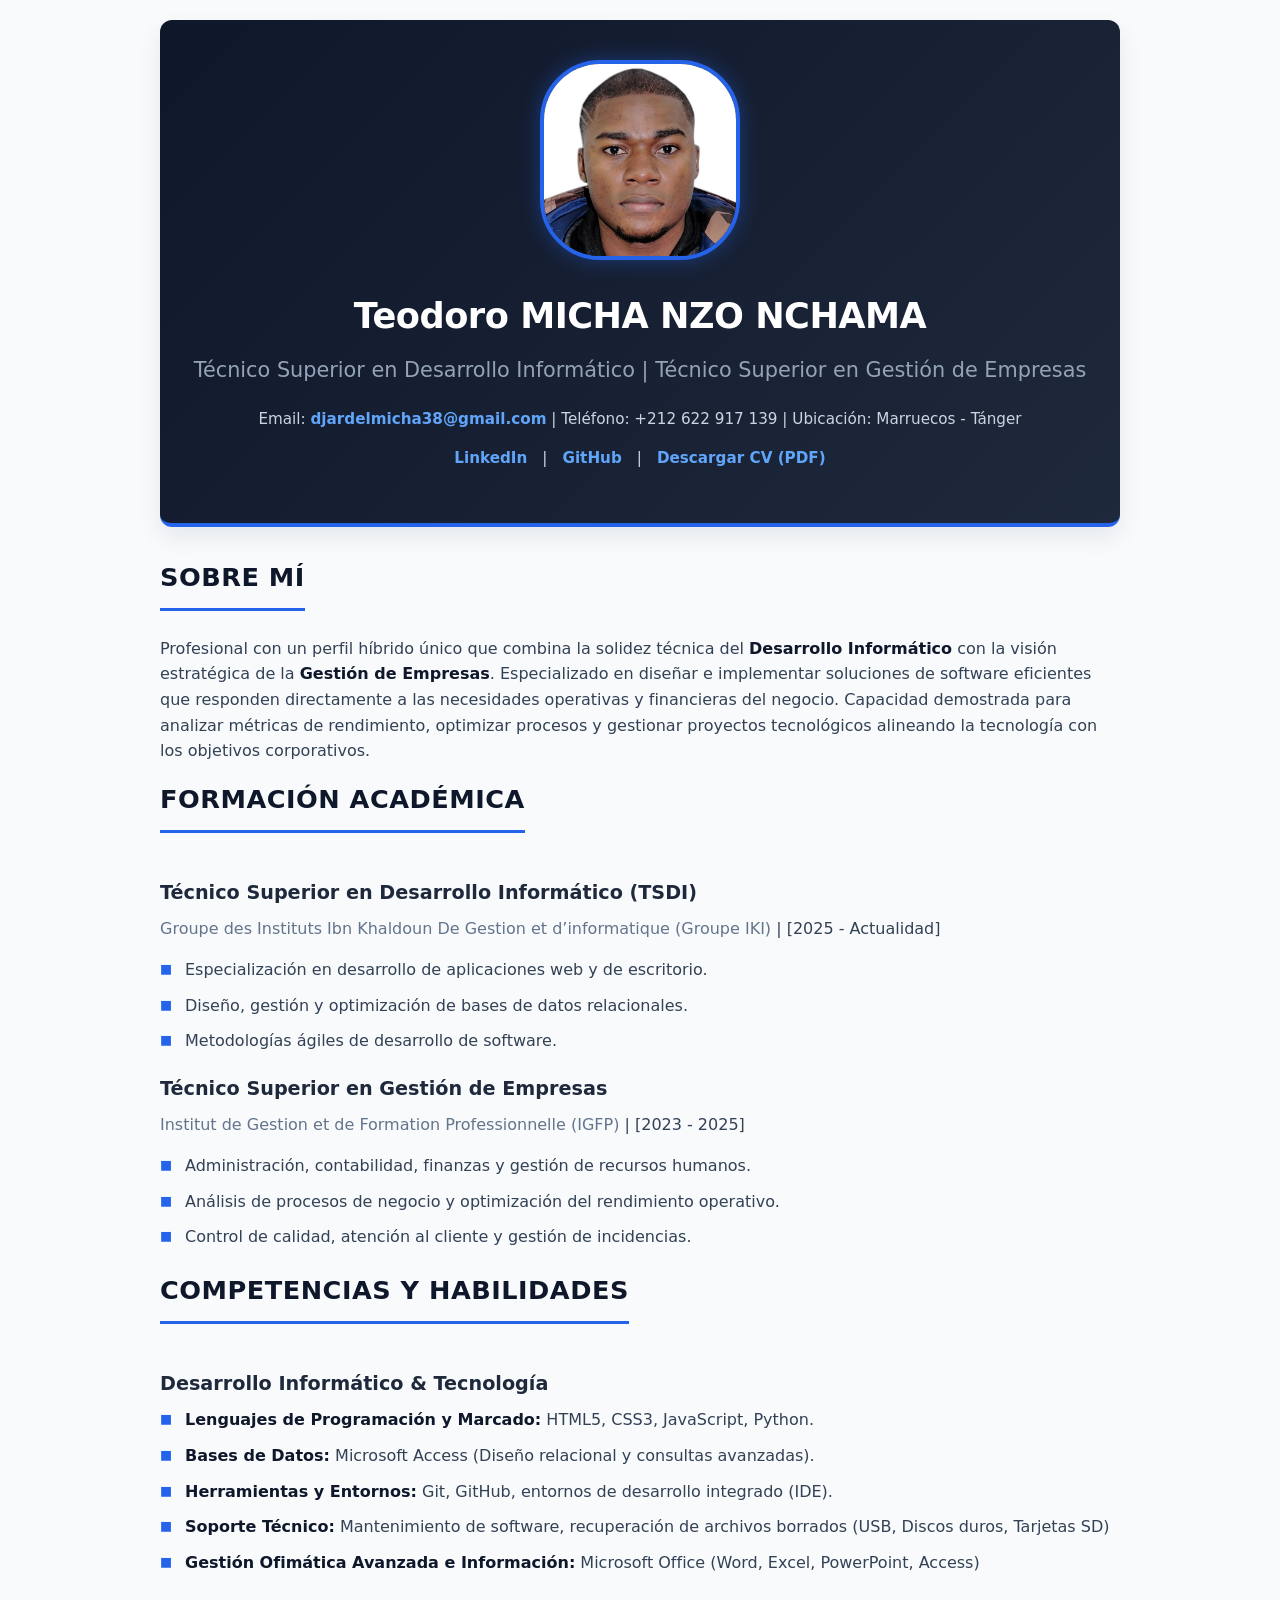
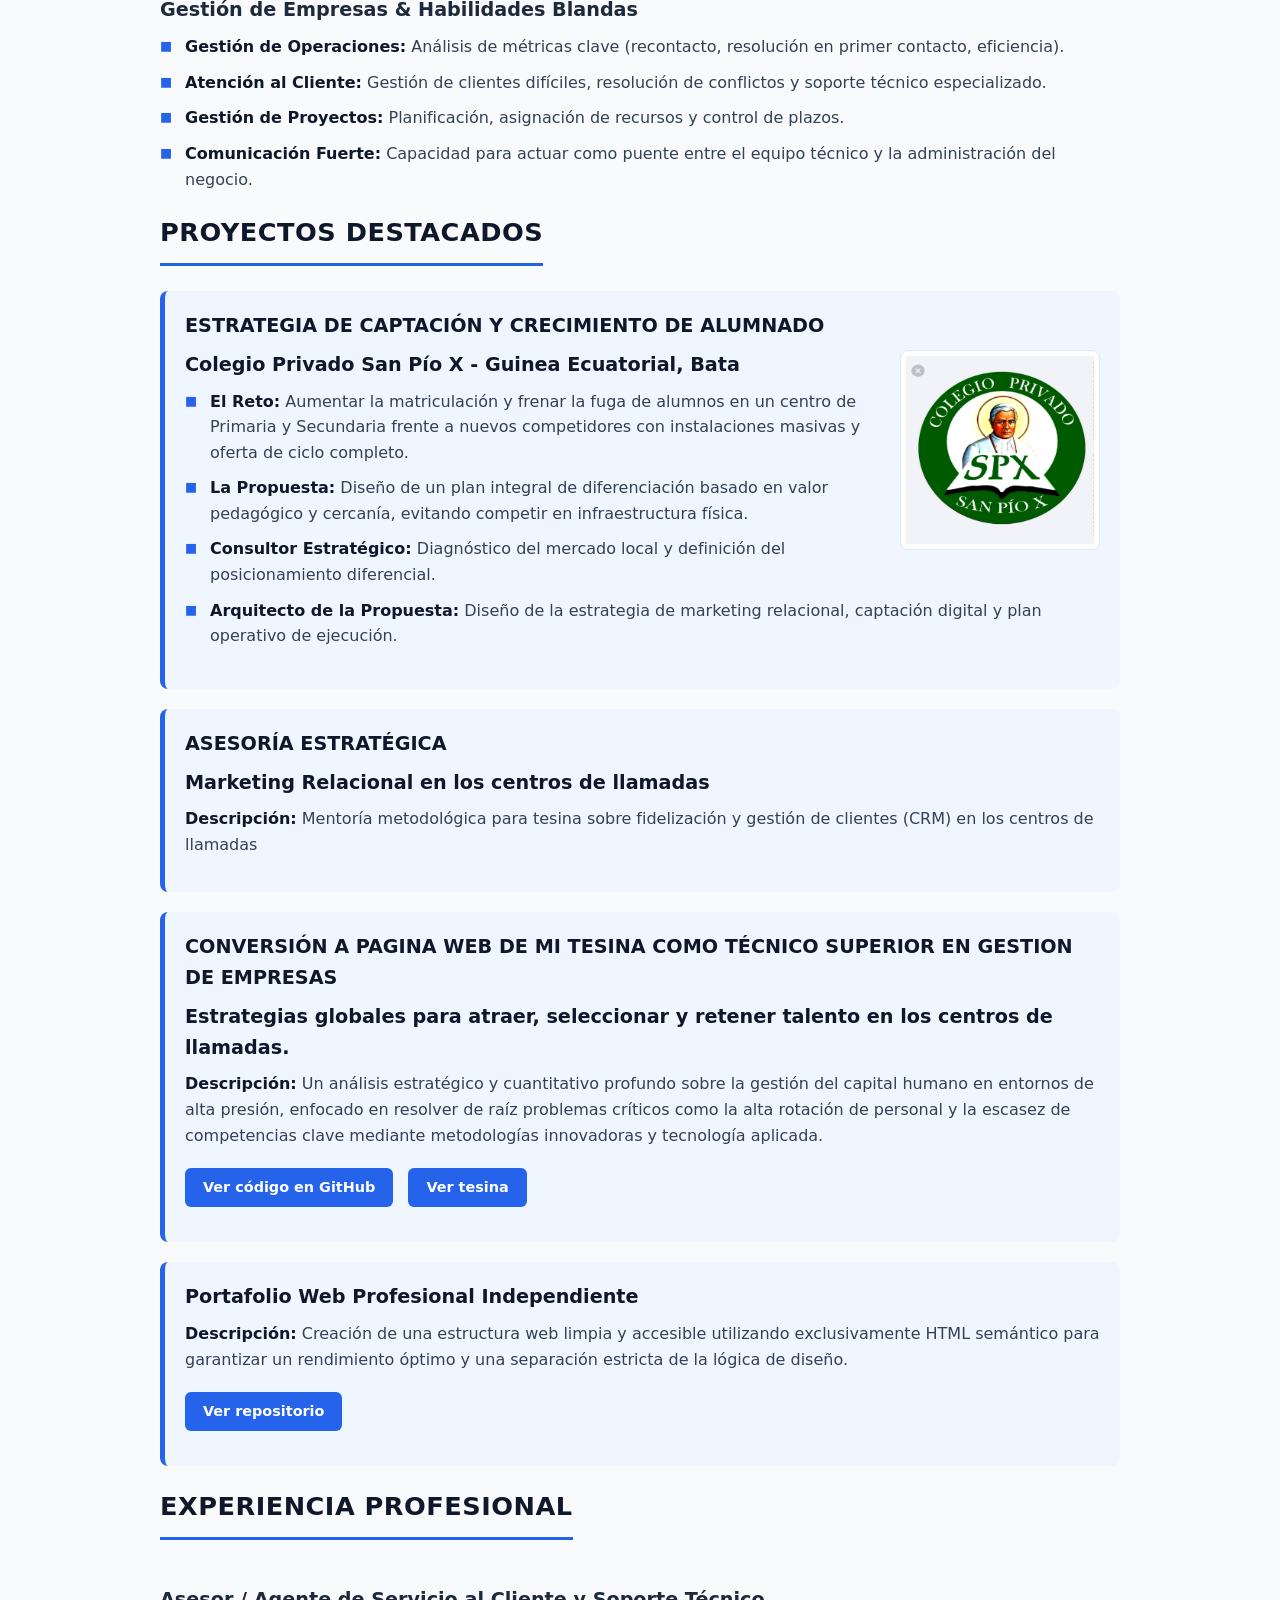
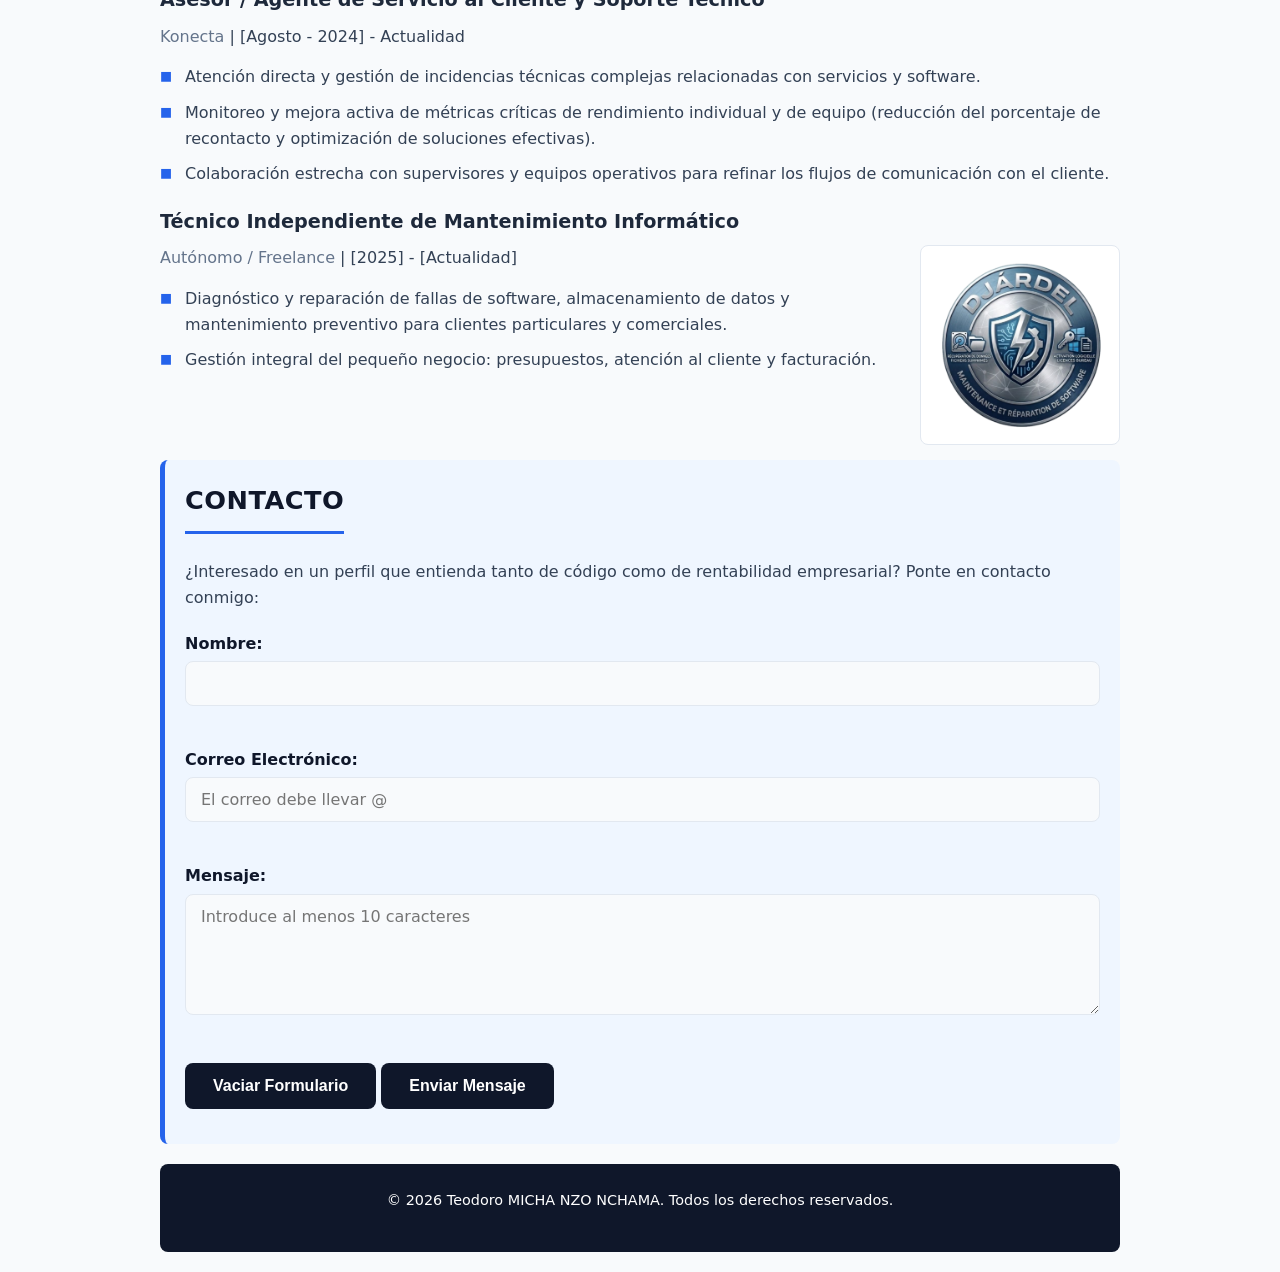
==== index.html @ e78cb8a3 "Sigo trabajando" ====
<!DOCTYPE html>
<html lang="es">
<head>
    <meta charset="UTF-8">
    <meta name="viewport" content="width=device-width, initial-scale=1.0">
    <link rel="shortcut icon" href="LOGO AZUL.png" type="image/x-icon">
    <link rel="stylesheet" href="index.css">
    <title>Teodoro Micha | Portafolio de Desarrollo Informático y Gestión Empresarial</title>
    <meta name="description" content="Portafolio profesional de Teodoro Micha. Proyectos de desarrollo web, software e integración de Inteligencia Artificial.">
    <meta name="author" content="Teodoro Micha">
</head>

<body>
    <header>
        <img src="Djardel_Michaa.jpg" alt="Foto de Teodoro MICHA NZO NCHAMA" width="200" height="200">
        
        <h1>Teodoro MICHA NZO NCHAMA</h1>
        <h2>Técnico Superior en Desarrollo Informático | Técnico Superior en Gestión de Empresas</h2>
        <p>Email: <a href="mailto:djardelmicha38@gmail.com">djardelmicha38@gmail.com</a> | Teléfono: +212 622 917 139 | Ubicación: Marruecos - Tánger</p>
        <p>
            <a href="https://www.linkedin.com/in/teodoro-micha-nzo-nchama-8b218b314/" target="_blank">LinkedIn</a> | 
            <a href="https://github.com/Teodoro-Micha" target="_blank">GitHub</a> | 
            <a href="CV TEODORO MICHA NZO NCHAMA.pdf" target="_blank">Descargar CV (PDF)</a>
        </p>
    </header>

    <hr>

    <section id="sobre-mi">
        <h2>Sobre Mí</h2>
        <p>
            Profesional con un perfil híbrido único que combina la solidez técnica del <strong>Desarrollo Informático</strong> con la visión estratégica de la <strong>Gestión de Empresas</strong>. Especializado en diseñar e implementar soluciones de software eficientes que responden directamente a las necesidades operativas y financieras del negocio. Capacidad demostrada para analizar métricas de rendimiento, optimizar procesos y gestionar proyectos tecnológicos alineando la tecnología con los objetivos corporativos.
        </p>
    </section>

    <hr>

    <section id="educacion">
        <h2>Formación Académica</h2>
        
        <h3>Técnico Superior en Desarrollo Informático (TSDI)</h3>
        <p><em>Groupe des Instituts Ibn Khaldoun De Gestion et d’informatique (Groupe IKI)</em> | [2025 - Actualidad]</p>
        <ul>
            <li>Especialización en desarrollo de aplicaciones web y de escritorio.</li>
            <li>Diseño, gestión y optimización de bases de datos relacionales.</li>
            <li>Metodologías ágiles de desarrollo de software.</li>
        </ul>

        <h3>Técnico Superior en Gestión de Empresas</h3>
        <p><em>Institut de Gestion et de Formation Professionnelle (IGFP)</em> | [2023 - 2025]</p>
        <ul>
            <li>Administración, contabilidad, finanzas y gestión de recursos humanos.</li>
            <li>Análisis de procesos de negocio y optimización del rendimiento operativo.</li>
            <li>Control de calidad, atención al cliente y gestión de incidencias.</li>
        </ul>
    </section>

    <hr>

    <section id="competencias">
        <h2>Competencias y Habilidades</h2>
        
        <h3>Desarrollo Informático & Tecnología</h3>
        <ul>
            <li><strong>Lenguajes de Programación y Marcado:</strong> HTML5, CSS3, JavaScript, Python.</li>
            <li><strong>Bases de Datos:</strong> Microsoft Access (Diseño relacional y consultas avanzadas).</li>
            <li><strong>Herramientas y Entornos:</strong> Git, GitHub, entornos de desarrollo integrado (IDE).</li>
            <li><strong>Soporte Técnico:</strong> Mantenimiento de software, recuperación de archivos borrados (USB, Discos duros, Tarjetas SD)</li>
            <li><strong>Gestión Ofimática Avanzada e Información:</strong> Microsoft Office (Word, Excel, PowerPoint, Access)</li>
        </ul>

        <h3>Gestión de Empresas & Habilidades Blandas</h3>
        <ul>
            <li><strong>Gestión de Operaciones:</strong> Análisis de métricas clave (recontacto, resolución en primer contacto, eficiencia).</li>
            <li><strong>Atención al Cliente:</strong> Gestión de clientes difíciles, resolución de conflictos y soporte técnico especializado.</li>
            <li><strong>Gestión de Proyectos:</strong> Planificación, asignación de recursos y control de plazos.</li>
            <li><strong>Comunicación Fuerte:</strong> Capacidad para actuar como puente entre el equipo técnico y la administración del negocio.</li>
        </ul>
    </section>

    <hr>

    <section id="proyectos">
        <h2>Proyectos Destacados</h2>

        <article>
            <h3>ESTRATEGIA DE CAPTACIÓN Y CRECIMIENTO DE ALUMNADO</h3>
            <img src="SAN PIO X.jpg" alt="Logo del Centro Educativo San Pío X" title="Centro Educativo San Pío X" width="200" height="200">
            <h3>Colegio Privado San Pío X - Guinea Ecuatorial, Bata</h3>
                
            <ul>
                <li><strong>El Reto:</strong> Aumentar la matriculación y frenar la fuga de alumnos en un centro de Primaria y Secundaria frente a nuevos competidores con instalaciones masivas y oferta de ciclo completo.</li>
                <li><strong>La Propuesta:</strong> Diseño de un plan integral de diferenciación basado en valor pedagógico y cercanía, evitando competir en infraestructura física. </li>
                <li><strong>Consultor Estratégico:</strong> Diagnóstico del mercado local y definición del posicionamiento diferencial.</li>
                <li><strong>Arquitecto de la Propuesta:</strong> Diseño de la estrategia de marketing relacional, captación digital y plan operativo de ejecución.</li>
            </ul>
        </article>
        
        <article>
            <h3>ASESORÍA ESTRATÉGICA</h3>
            <h3> Marketing Relacional en los centros de llamadas</h3>
            <p><strong>Descripción:</strong> Mentoría metodológica para tesina sobre fidelización y gestión de clientes (CRM) en los centros de llamadas</p>
        </article>
            

        <article>
            <h3>CONVERSIÓN A PAGINA WEB DE MI TESINA COMO TÉCNICO SUPERIOR EN GESTION DE EMPRESAS</h3>
            <h3>Estrategias globales para atraer, seleccionar y retener talento en los centros de llamadas.</h3>
            <p><strong>Descripción:</strong> Un análisis estratégico y cuantitativo profundo sobre la gestión del capital humano en entornos de alta presión, enfocado en resolver de raíz problemas críticos como la alta rotación de personal y la escasez de competencias clave mediante metodologías innovadoras y tecnología aplicada.</p>
            <p>
                <a href="https://github.com/Teodoro-Micha/mi-portafolio/blob/main/PORTAFOLIO/index.html" target="_blank" class="boton-proyecto">Ver código en GitHub</a>
                <a href="TESINA/tesina.html" target="_blank" class="boton-proyecto">Ver tesina</a>
            </p>
            
        </article>

        <article>
            <h3>Portafolio Web Profesional Independiente</h3>
            <p><strong>Descripción:</strong> Creación de una estructura web limpia y accesible utilizando exclusivamente HTML semántico para garantizar un rendimiento óptimo y una separación estricta de la lógica de diseño.</p>
            <p><a href="https://github.com/Teodoro-Micha/mi-portafolio/blob/main/PORTAFOLIO/index.html" target="_blank">Ver repositorio</a></p>
        </article>

    </section>

    <hr>

    <section id="experiencia">
        <h2>Experiencia Profesional</h2>

        <h3>Asesor / Agente de Servicio al Cliente y Soporte Técnico</h3>
        <p><em>Konecta</em> | [Agosto - 2024] - Actualidad</p>
        <ul>
            <li>Atención directa y gestión de incidencias técnicas complejas relacionadas con servicios y software.</li>
            <li>Monitoreo y mejora activa de métricas críticas de rendimiento individual y de equipo (reducción del porcentaje de recontacto y optimización de soluciones efectivas).</li>
            <li>Colaboración estrecha con supervisores y equipos operativos para refinar los flujos de comunicación con el cliente.</li>
        </ul>

        <h3>Técnico Independiente de Mantenimiento Informático</h3>
        <img src="LOGO GRIS.png" alt="Logo como Autónomo" title="Mi logo como Autónomo" width="200" height="200">
        <p><em>Autónomo / Freelance</em> | [2025] - [Actualidad]</p>
        <ul>
            <li>Diagnóstico y reparación de fallas de software, almacenamiento de datos y mantenimiento preventivo para clientes particulares y comerciales.</li>
            <li>Gestión integral del pequeño negocio: presupuestos, atención al cliente y facturación.</li>
        </ul>
    </section>

    <hr>

    <section id="contacto">
        <h2>Contacto</h2>
        <p>¿Interesado en un perfil que entienda tanto de código como de rentabilidad empresarial? Ponte en contacto conmigo:</p>
        <form id="formulario-contacto" action="https://formspree.io/f/xjgnqzpp" method="POST" novalidate>
            <div>
                <label for="nombre">Nombre:</label><br>
                <input type="text" id="nombre" name="nombre" required>
            </div><br>
            <div>
                <label for="correo">Correo Electrónico:</label><br>
                <input type="email" id="correo" name="_replyto" placeholder="El correo debe llevar @" required>
            </div><br>
            <div>
                <label for="mensaje">Mensaje:</label><br>
                <textarea id="mensaje" name="mensaje" rows="5" placeholder="Introduce al menos 10 caracteres" required></textarea>
            </div><br>
            <div>
                <button type="reset">Vaciar Formulario</button>
                <button type="submit">Enviar Mensaje</button>
            </div>
        </form>
    </section>

    <hr>

    <footer>
        <p>&copy; 2026 Teodoro MICHA NZO NCHAMA. Todos los derechos reservados.</p>
    </footer>
    <script src="index.js"></script>


    <!-- CHATBOT CON IA PARA EL PORTAFOLIO: -->
    <!-- Botón del chat: 
    <button id="boton-chat-ia" class="boton-chat-ia">💬</button>

    <!Ventana del Chat: 
    <div id="caja-chat-ia" class="caja-chat-ia">
  
        <div class="chat-cabecera">
            <span>Asistente IA de Teodoro</span>
            <button id="boton-cerrar-chat" class="boton-cerrar-chat">✖</button>
        </div>

        <div id="mensajes-chat" class="chat-mensajes">
            <div class="mensaje mensaje-ia">
                ¡Hola! 👋 Soy el asistente virtual de Teodoro Micha. ¿Qué te gustaría saber sobre su experiencia, proyectos o tesina?
            </div>
        </div>

        <div class="chat-input-container">
            <input type="text" id="input-chat" placeholder="Escribe tu pregunta...">
            <button id="boton-enviar-chat" class="boton-enviar-chat">Enviar</button>
        </div>
    </div>  -->


</body>
</html>
---- index.css ----
/* CONFIGURACIÓN GLOBAL: */
* {
    margin: 0;
    padding: 0;
    box-sizing: border-box;
}

:root {
    --color-negro-fondo: #0f172a;
    --color-negro-texto: #1e293b;
    --color-azul-principal: #2563eb;
    --color-azul-hover: #1d4ed8;
    --color-azul-suave: #eff6ff;
    --color-gris-fondo: #f8fafc;
    --color-gris-tarjeta: #ffffff;
    --color-gris-borde: #e2e8f0;
    --color-gris-texto: #64748b;

    --fuente-principal: 'Segoe UI', system-ui, -apple-system, BlinkMacSystemFont, Roboto, sans-serif;

    --sombra-suave: 0 4px 15px rgba(0, 0, 0, 0.05);
    --sombra-tarjeta: 0 10px 25px rgba(15, 23, 42, 0.08);
    --radio-borde: 12px;
}

html {
    scroll-behavior: smooth;
    font-family: var(--fuente-principal);
    background-color: var(--color-gris-fondo);
    color: var(--color-negro-texto);
    line-height: 1.6;
}

body {
    max-width: 1000px;
    margin: 0 auto;
    padding: 20px;
}

/*Ocultamos las líneas <hr>: */
hr {
    display: none;
}


/* ENCABEZADO: */
header {
    background: linear-gradient(135deg, var(--color-negro-fondo) 0%, #1e293b 100%);
    color: #ffffff;
    padding: 40px 30px;
    border-radius: var(--radio-borde);
    text-align: center;
    box-shadow: var(--sombra-tarjeta);
    margin-bottom: 30px;
    border-bottom: 4px solid var(--color-azul-principal);
}

header img {
    border-radius: 30%;
    object-fit: cover;
    border: 4px solid var(--color-azul-principal);
    box-shadow: 0 0 20px rgba(37, 99, 235, 0.4);
    margin-bottom: 20px;
    transition: transform 0.3s ease;
}

header img:hover {
    transform: scale(1.05);
}

header h1{
    font-size: 2.2rem;
    font-weight: 700;
    margin-bottom: 10px;
    letter-spacing: -0.5px;
    color: #ffffff;
}

header h2 {
    font-size: 1.3rem;
    color: #94a3b8;
    font-weight: 400;
    margin-bottom: 20px;
}

header p {
    font-size: 0.95rem;
    color: #cbd5e1;
    margin-bottom: 12px;
}

header a {
    color: #60a5fa;
    text-decoration: none;
    font-weight: 600;
    transition: color 0.2s ease;
}

header a:hover {
    color: #ffffff;
    text-decoration: underline;
}

header p:last-child{
    margin-top: 15px;
    display: flex;
    justify-content: center;
    gap: 15px;
    flex-wrap: wrap;
}


/* SECCIONES GENERALES: */
section > h2 {
    color: var(--color-negro-fondo);
    font-size: 1.6rem;
    margin-bottom: 25px;
    padding-bottom: 10px;
    border-bottom: 3px solid var(--color-azul-principal);
    display: inline-block;
    text-transform: uppercase;
    letter-spacing: 0.5px;
}

h3 {
    color: var(--color-negro-texto);
    font-size: 1.2rem;
    margin-top: 20px;
    margin-bottom: 8px;
}

p {
    margin-bottom: 15px;
    color: #334155;
}

ul {
    list-style-type: none;
    margin-bottom: 20px;
}

ul li {
    position: relative;
    padding-left: 25px;
    margin-bottom: 10px;
    color: #334155;
}

ul li::before {
    content: "■";
    position: absolute;
    left: 0;
    color: var(--color-azul-principal);
    font-size: 0.8rem;
    top: 2px;
}

strong {
    color: var(--color-negro-fondo);
}

em {
    color: var(--color-gris-texto);
    font-style: normal;
    font-weight: 500;
}



/* PROYECTOS: */
#proyectos article {
    background-color: var(--color-azul-suave);
    border-left: 5px solid var(--color-azul-principal);
    padding: 20px;
    border-radius: 8px;
    margin-bottom: 20px;
}

#proyectos article h3 {
    margin-top: 0;
    color: var(--color-negro-fondo);
}

#proyectos article p {
    margin-bottom: 15px;
}

.boton-proyecto, 
#proyectos article a {
    display: inline-block;
    background-color: var(--color-azul-principal);
    color: #ffffff !important;
    padding: 8px 18px;
    border-radius: 6px;
    text-decoration: none;
    font-weight: 600;
    font-size: 0.9rem;
    margin-right: 10px;
    margin-top: 5px;
    transition: background-color 0.2s ease, transform 0.1s ease;
}

.boton-proyecto:hover, 
#proyectos article a:hover {
    background-color: var(--color-azul-hover);
    transform: translateY(-2px);
    text-decoration: none;
}

#proyectos img {
    float: right;
    border-radius: 8px;
    border: 1px solid var(--color-gris-borde);
    background-color: #ffffff;
    padding: 5px;
    margin: 0 0 15px 15px;
    transition: transform 0.3s ease;
}

#proyectos img:hover {
    transform: scale(1.05);
}

#proyectos::after {
    content: "";
    display: table;
    clear: both;
}



/* EXPERIENCIA: */
#experiencia img {
    float: right;
    border-radius: 8px;
    border: 1px solid var(--color-gris-borde);
    background-color: #ffffff;
    padding: 5px;
    margin: 0 0 15px 15px;
    transition: transform 0.3s ease;
}

#experiencia img:hover {
    transform: scale(1.05);
}

#experiencia::after {
    content: "";
    display: table;
    clear: both;
}



/* CONTACTO: */
#contacto {
    background-color: var(--color-azul-suave);
    border-left: 5px solid var(--color-azul-principal);
    padding: 20px;
    border-radius: 8px;
    margin-bottom: 20px;
}

#formulario-contacto {
    margin-top: 20px;
}

#formulario-contacto div {
    margin-bottom: 15px;
}

#formulario-contacto label {
    font-weight: 600;
    color: var(--color-negro-fondo);
    display: inline-block;
    margin-bottom: 5px;
}

#formulario-contacto input[type="text"],
#formulario-contacto input[type="email"],
#formulario-contacto textarea {
    width: 100%;
    padding: 12px 15px;
    border: 1px solid var(--color-gris-borde);
    border-radius: 8px;
    font-family: inherit;
    font-size: 1rem;
    background-color: var(--color-gris-fondo);
    color: var(--color-negro-texto);
    transition: border-color 0.2s ease, box-shadow 0.2s ease;
}

#formulario-contacto input:focus,
#formulario-contacto textarea:focus {
    outline: none;
    border-color: var(--color-azul-principal);
    box-shadow: 0 0 0 3px rgba(37, 99, 235, 0.2);
    background-color: #ffffff;
}

#formulario-contacto button[type="submit"],
#formulario-contacto button[type="reset"] {
    background-color: var(--color-negro-fondo);
    color: #ffffff;
    border: none;
    padding: 14px 28px;
    font-size: 1rem;
    font-weight: 600;
    border-radius: 8px;
    cursor: pointer;
    transition: background-color 0.2s ease, transform 0.1s ease;
}

#formulario-contacto button[type="reset"]:hover,
#formulario-contacto button[type="submit"]:hover {
    background-color: var(--color-azul-principal);
    transform: translateY(-2px);
}




/* PIE DE PÁGINA: */
footer {
    text-align: center;
    padding: 25px;
    font-size: 0.9rem;
    background-color: var(--color-negro-fondo);
    border-radius: 8px;
}

footer p {
    color: #ffffff
}


/* Si el ancho de la pantalla es 600px o menos: */
@media (max-width: 600px) {
    body {
        padding: 10px;
    }

    header {
        padding: 25px 15px;
    }

    header h1 {
        font-size: 1.6rem;
    }

    section {
        padding: 20px;
    }

    #experiencia img {
        float: none;
        display: block;
        margin: 10px auto;
    }
}


/* CHATBOT CON IA PARA EL PORTAFOLIO: 
.boton-chat-ia {
  position: fixed;
  bottom: 20px;
  right: 20px;
  background-color: #2563eb;
  color: #ffffff;
  border: none;
  border-radius: 50%;
  width: 60px;
  height: 60px;
  font-size: 24px;
  cursor: pointer;
  z-index: 1000;
  box-shadow: 0 4px 10px rgba(0, 0, 0, 0.3);
  transition: transform 0.2s ease;
}

.boton-chat-ia:hover {
  transform: scale(1.05);
}

.caja-chat-ia {
  display: none;  Se activa con JS 
  position: fixed;
  bottom: 90px;
  right: 20px;
  width: 320px;
  height: 420px;
  background-color: #ffffff;
  border-radius: 12px;
  box-shadow: 0 5px 20px rgba(0, 0, 0, 0.2);
  z-index: 1000;
  flex-direction: column;
  overflow: hidden;
  font-family: inherit;
}

.chat-cabecera {
  background-color: #2563eb;
  color: #ffffff;
  padding: 12px;
  font-weight: bold;
  display: flex;
  justify-content: space-between;
  align-items: center;
}

.boton-cerrar-chat {
  background: transparent;
  border: none;
  color: #ffffff;
  font-size: 18px;
  cursor: pointer;
}

.chat-mensajes {
  flex: 1;
  padding: 12px;
  overflow-y: auto;
  display: flex;
  flex-direction: column;
  gap: 8px;
  font-size: 14px;
}

.mensaje {
  padding: 8px 12px;
  border-radius: 8px;
  max-width: 80%;
  word-break: break-word;
}

.mensaje-ia {
  background-color: #f1f5f9;
  color: #333333;
  align-self: flex-start;
}

/* Esta clase la crea y la aplica JavaScript en tiempo real cada vez que alguien escribe una pregunta: 
.mensaje-usuario {
  background-color: #2563eb;
  color: #ffffff;
  align-self: flex-end;
}

.chat-input-container {
  padding: 10px;
  border-top: 1px solid #e2e8f0;
  display: flex;
  gap: 6px;
}

.chat-input-container input {
  flex: 1;
  padding: 8px 10px;
  border: 1px solid #cbd5e1;
  border-radius: 6px;
  outline: none;
}

.chat-input-container input:focus {
  border-color: #2563eb;
}

.btn-enviar-chat {
  background-color: #2563eb;
  color: #ffffff;
  border: none;
  padding: 8px 12px;
  border-radius: 6px;
  cursor: pointer;
}
*/
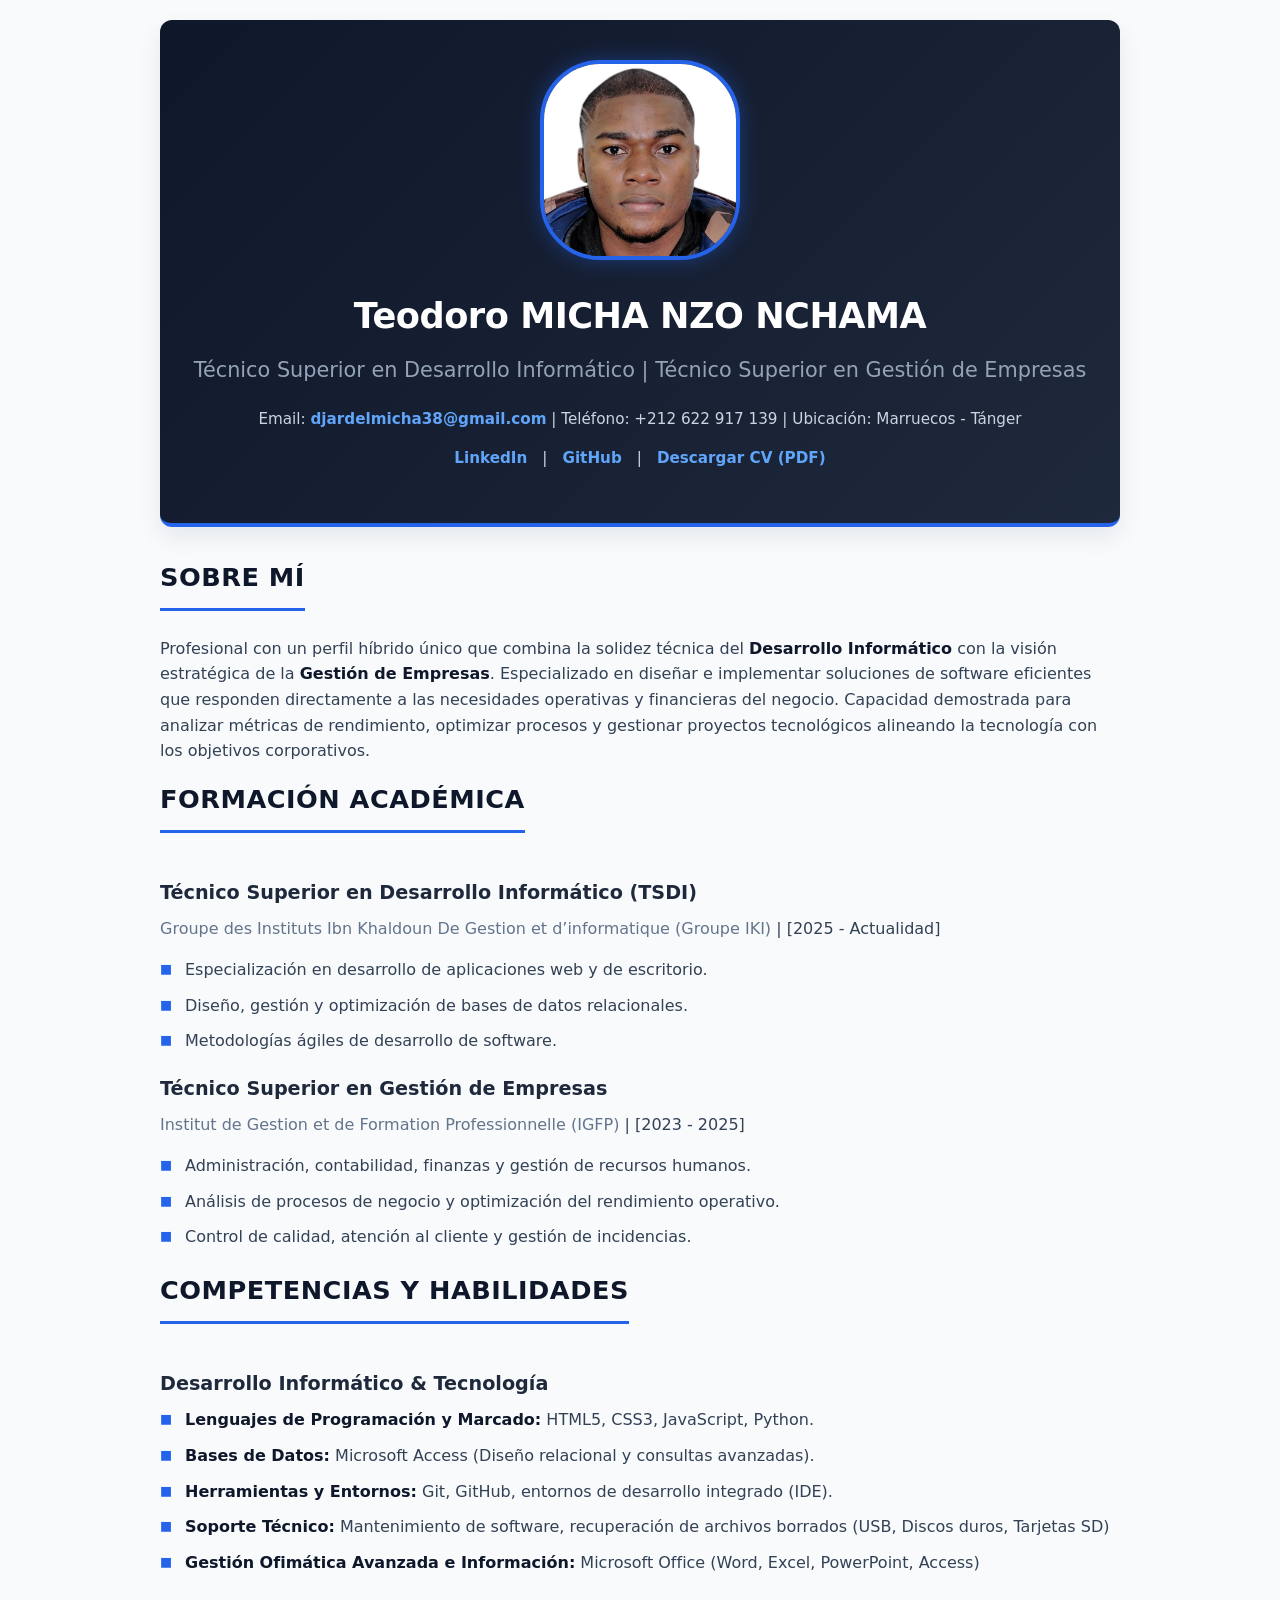
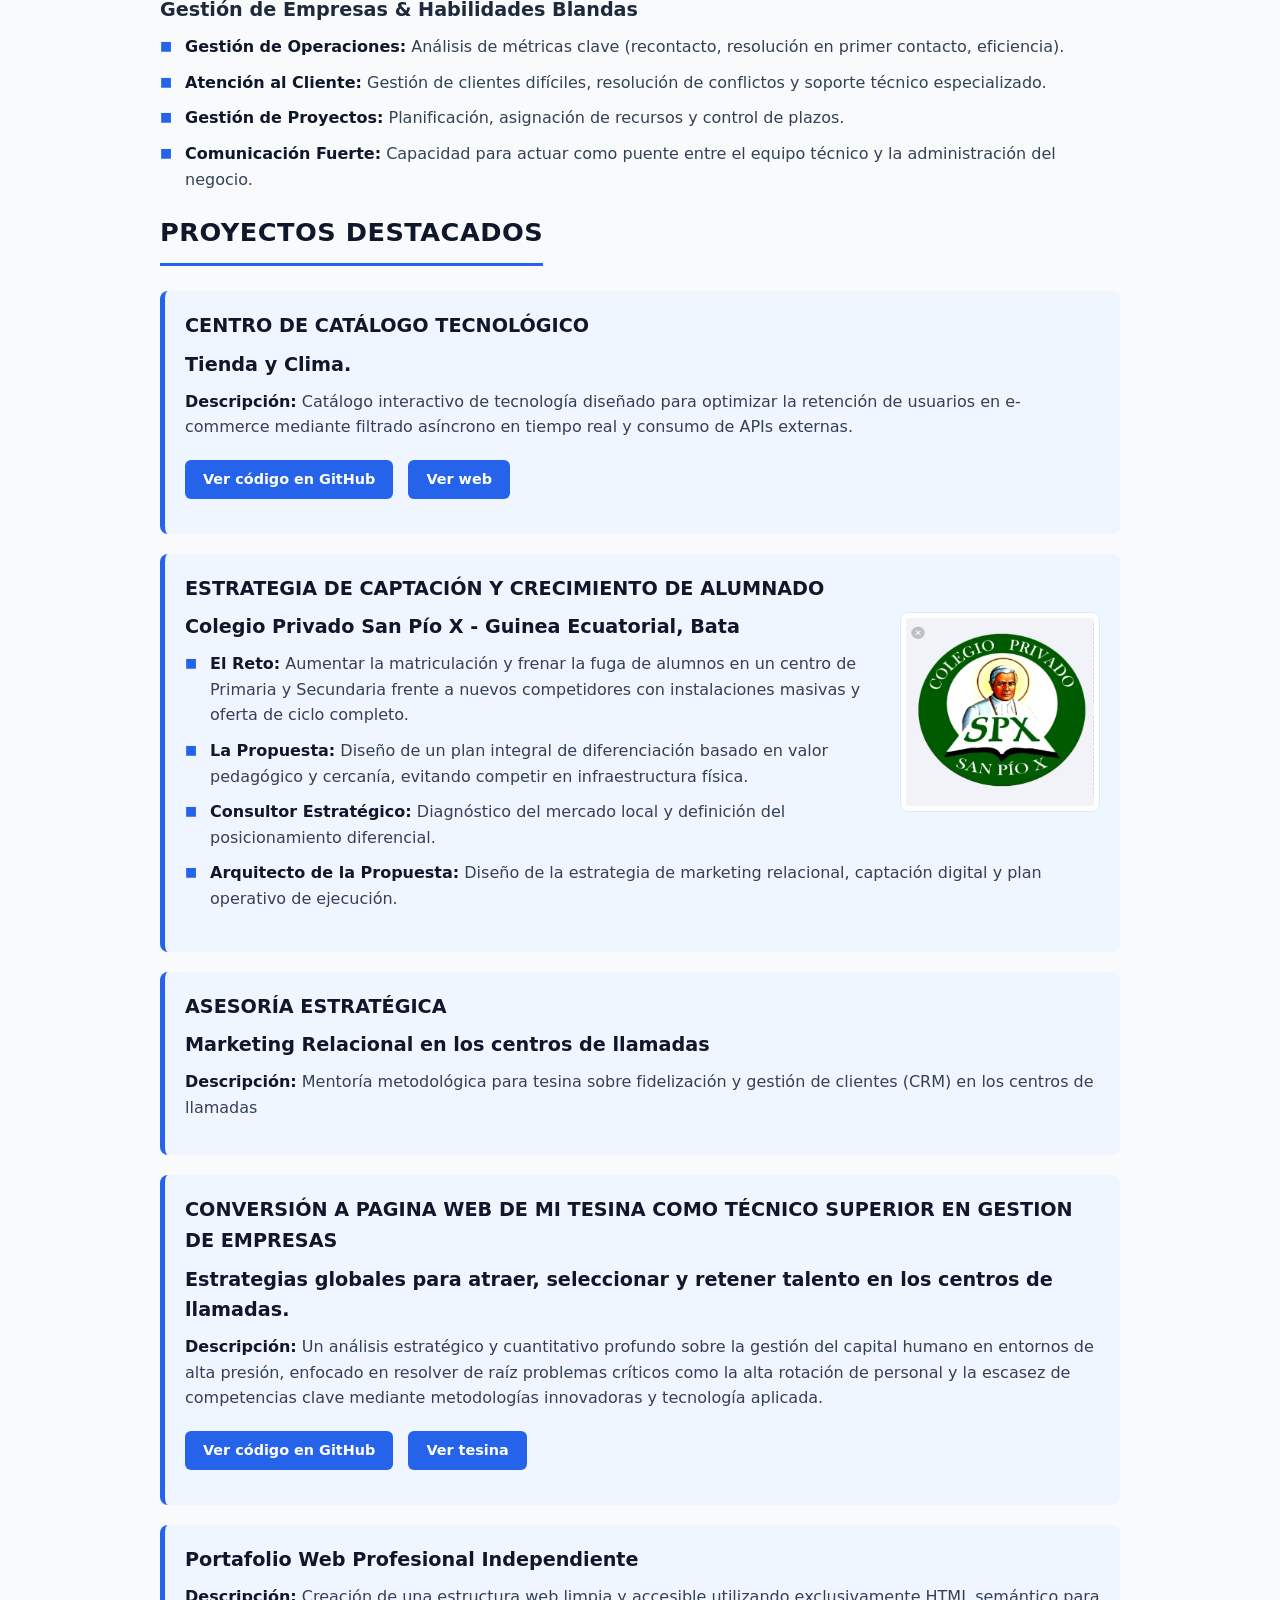
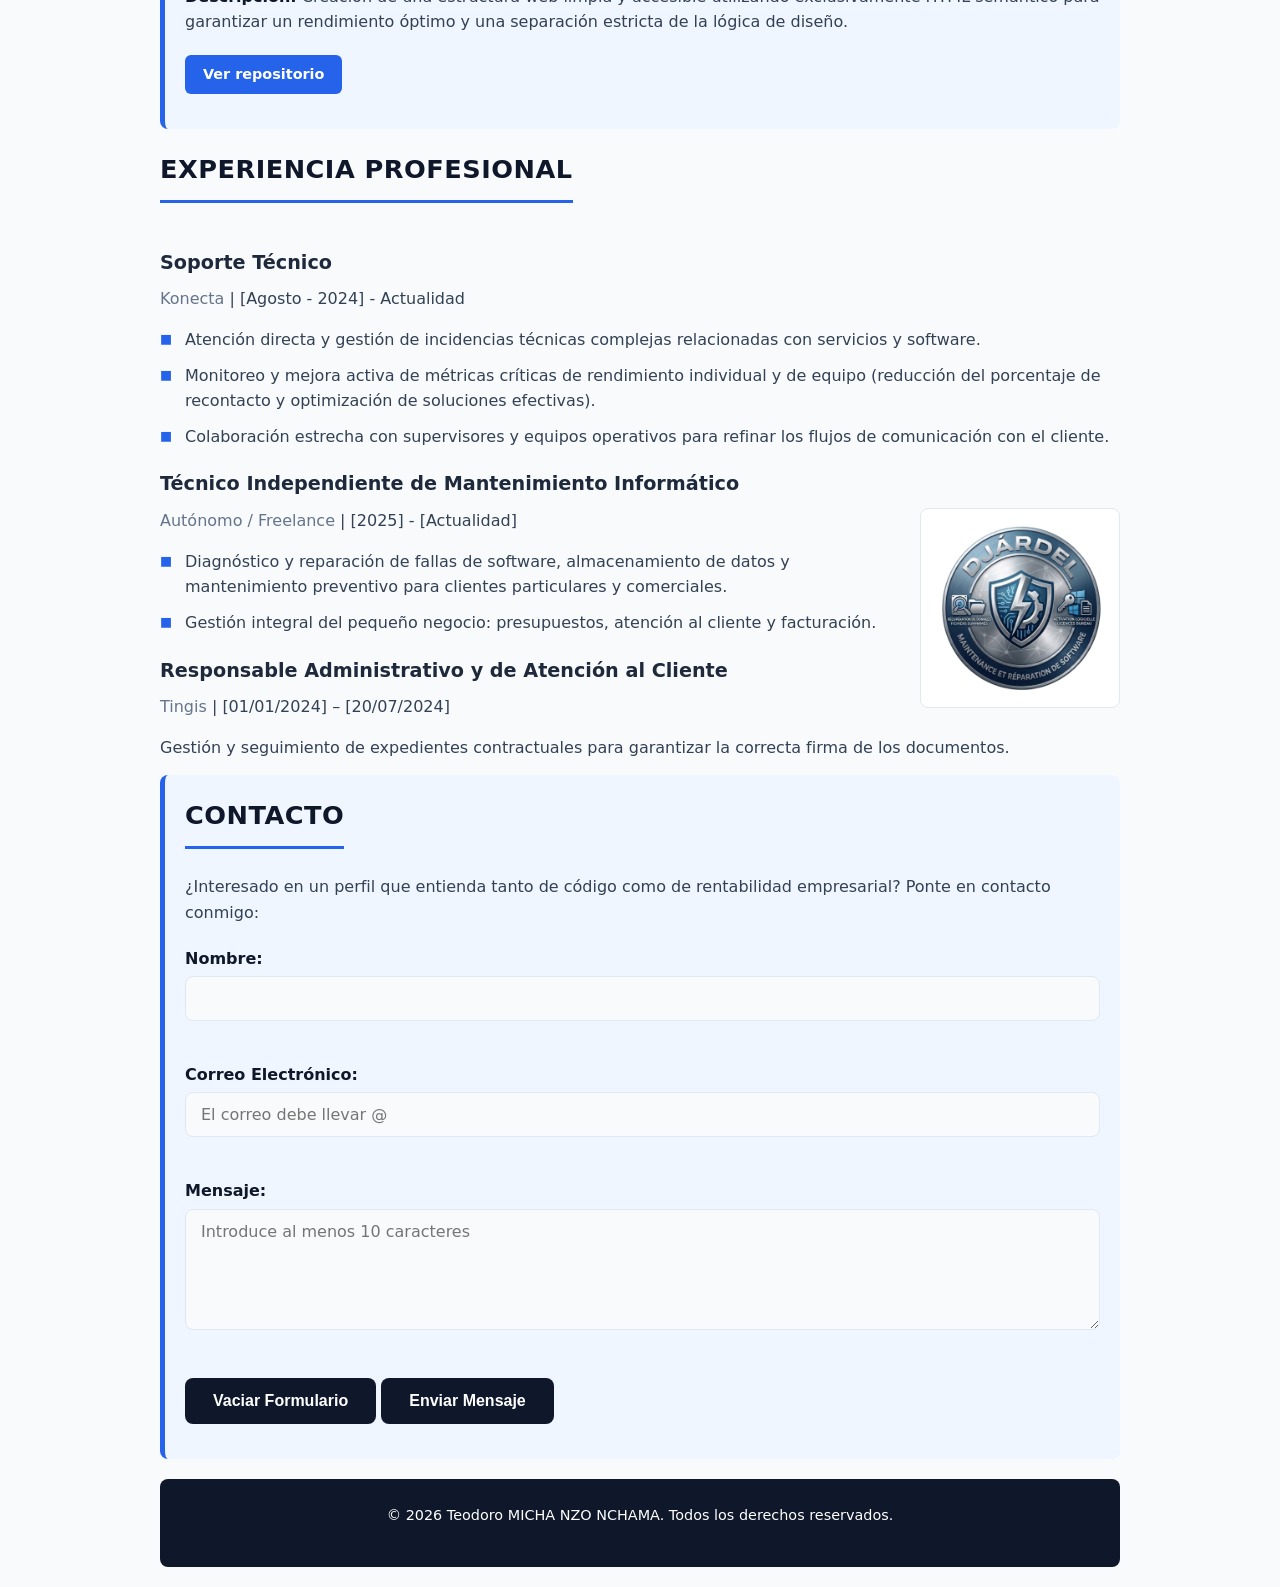
==== commit 77255e6f: "Actualizando mi portafolio web" ====
--- a/index.html
+++ b/index.html
@@ -84,6 +84,16 @@
         <h2>Proyectos Destacados</h2>
 
         <article>
+            <h3>CENTRO DE CATÁLOGO TECNOLÓGICO</h3>
+            <h3>Tienda y Clima.</h3>
+            <p><strong>Descripción:</strong> Catálogo interactivo de tecnología diseñado para optimizar la retención de usuarios en e-commerce mediante filtrado asíncrono en tiempo real y consumo de APIs externas.</p>
+            <p>
+                <a href="https://github.com/Teodoro-Micha/mi-portafolio/blob/main/CENTRO%20DE%20CATALOGO%20TECNOLOGICO/Centro-de-Catalogo-Tecnologico.html" target="_blank" class="boton-proyecto">Ver código en GitHub</a>
+                <a href="CENTRO DE CATALOGO TECNOLOGICO/Centro-de-Catalogo-Tecnologico.html" target="_blank" class="boton-proyecto">Ver web</a>
+            </p>
+        </article>
+
+        <article>
             <h3>ESTRATEGIA DE CAPTACIÓN Y CRECIMIENTO DE ALUMNADO</h3>
             <img src="SAN PIO X.jpg" alt="Logo del Centro Educativo San Pío X" title="Centro Educativo San Pío X" width="200" height="200">
             <h3>Colegio Privado San Pío X - Guinea Ecuatorial, Bata</h3>
@@ -111,7 +121,6 @@
                 <a href="https://github.com/Teodoro-Micha/mi-portafolio/blob/main/PORTAFOLIO/index.html" target="_blank" class="boton-proyecto">Ver código en GitHub</a>
                 <a href="TESINA/tesina.html" target="_blank" class="boton-proyecto">Ver tesina</a>
             </p>
-            
         </article>
 
         <article>
@@ -127,7 +136,7 @@
     <section id="experiencia">
         <h2>Experiencia Profesional</h2>
 
-        <h3>Asesor / Agente de Servicio al Cliente y Soporte Técnico</h3>
+        <h3>Soporte Técnico</h3>
         <p><em>Konecta</em> | [Agosto - 2024] - Actualidad</p>
         <ul>
             <li>Atención directa y gestión de incidencias técnicas complejas relacionadas con servicios y software.</li>
@@ -142,6 +151,10 @@
             <li>Diagnóstico y reparación de fallas de software, almacenamiento de datos y mantenimiento preventivo para clientes particulares y comerciales.</li>
             <li>Gestión integral del pequeño negocio: presupuestos, atención al cliente y facturación.</li>
         </ul>
+
+        <h3> Responsable Administrativo y de Atención al Cliente </h3>
+        <p><em>Tingis</em> | [01/01/2024] – [20/07/2024] </p>
+        <P>Gestión y seguimiento de expedientes contractuales para garantizar la correcta firma de los documentos.</P>
     </section>
 
     <hr>
--- a/index.css
+++ b/index.css
@@ -353,6 +353,12 @@
     }
 
     #experiencia img {
+        float: none;
+        display: block;
+        margin: 10px auto;
+    }
+
+    #proyectos img {
         float: none;
         display: block;
         margin: 10px auto;
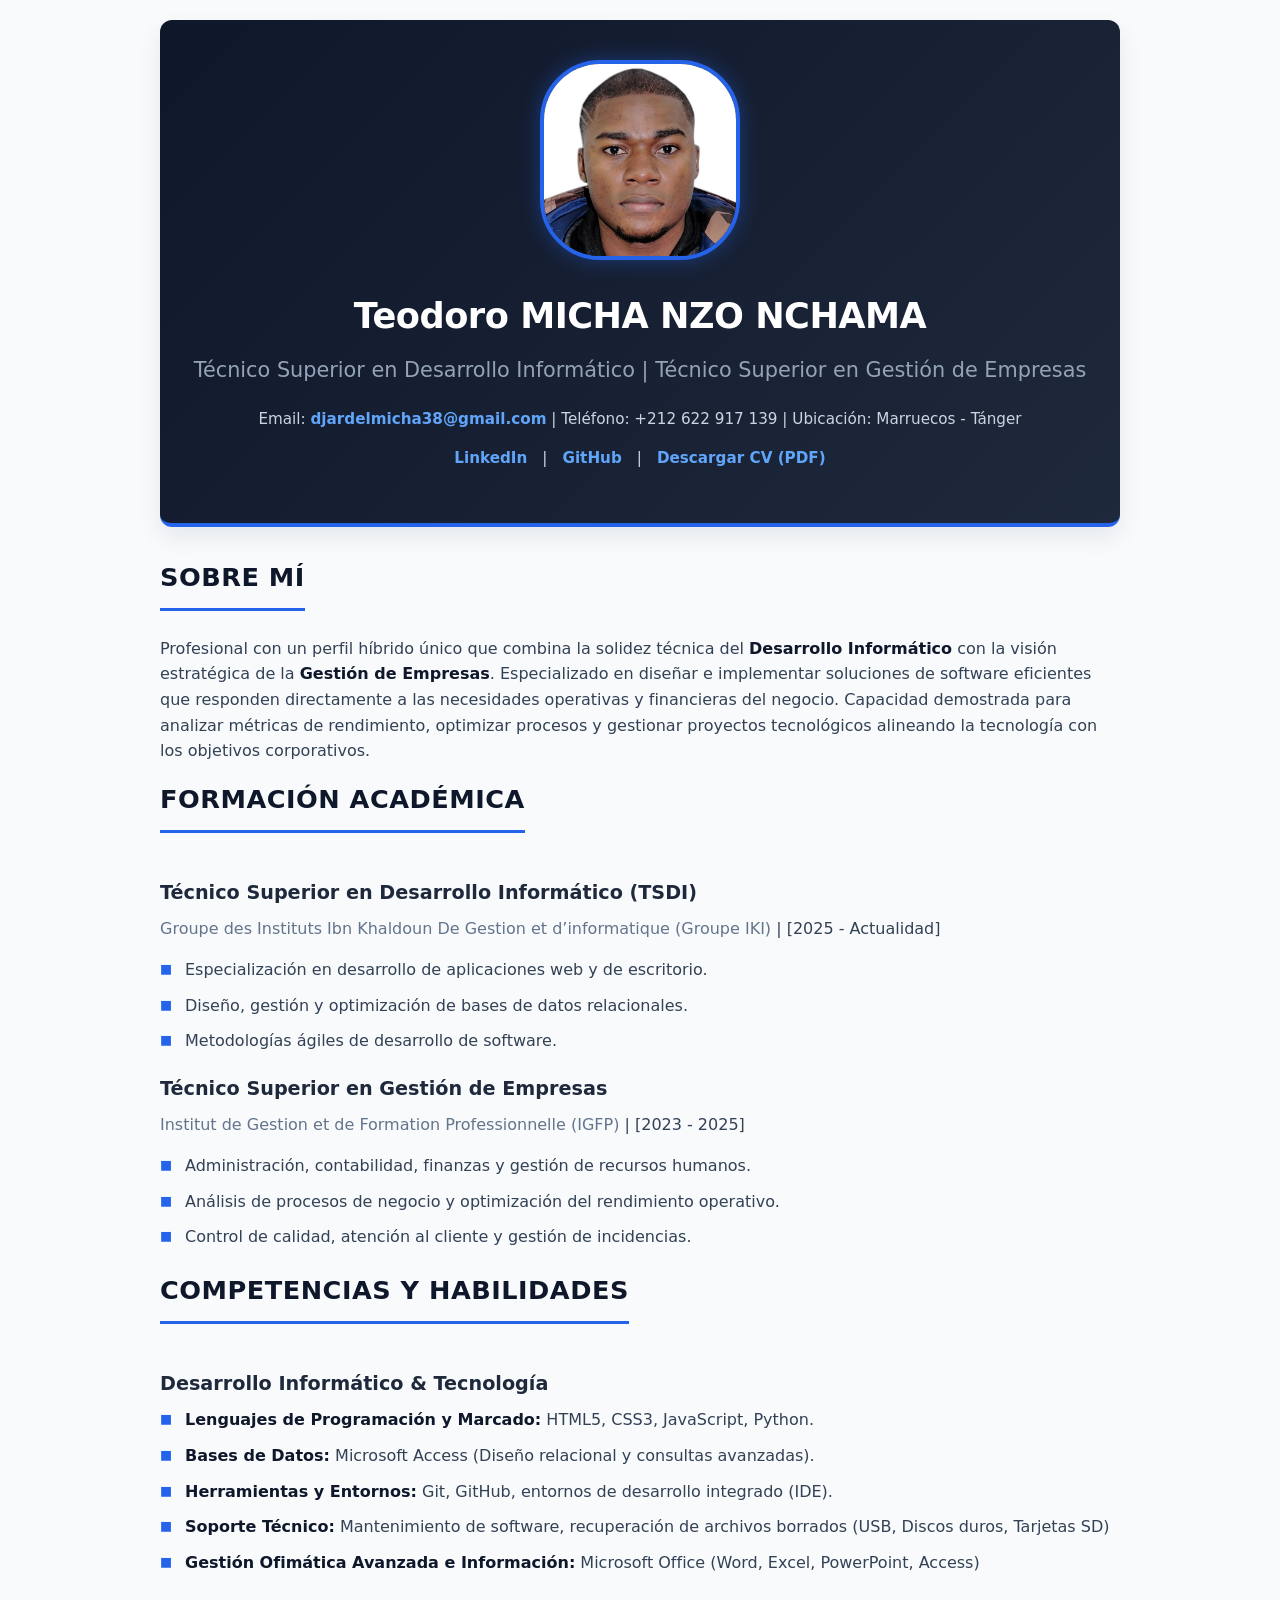
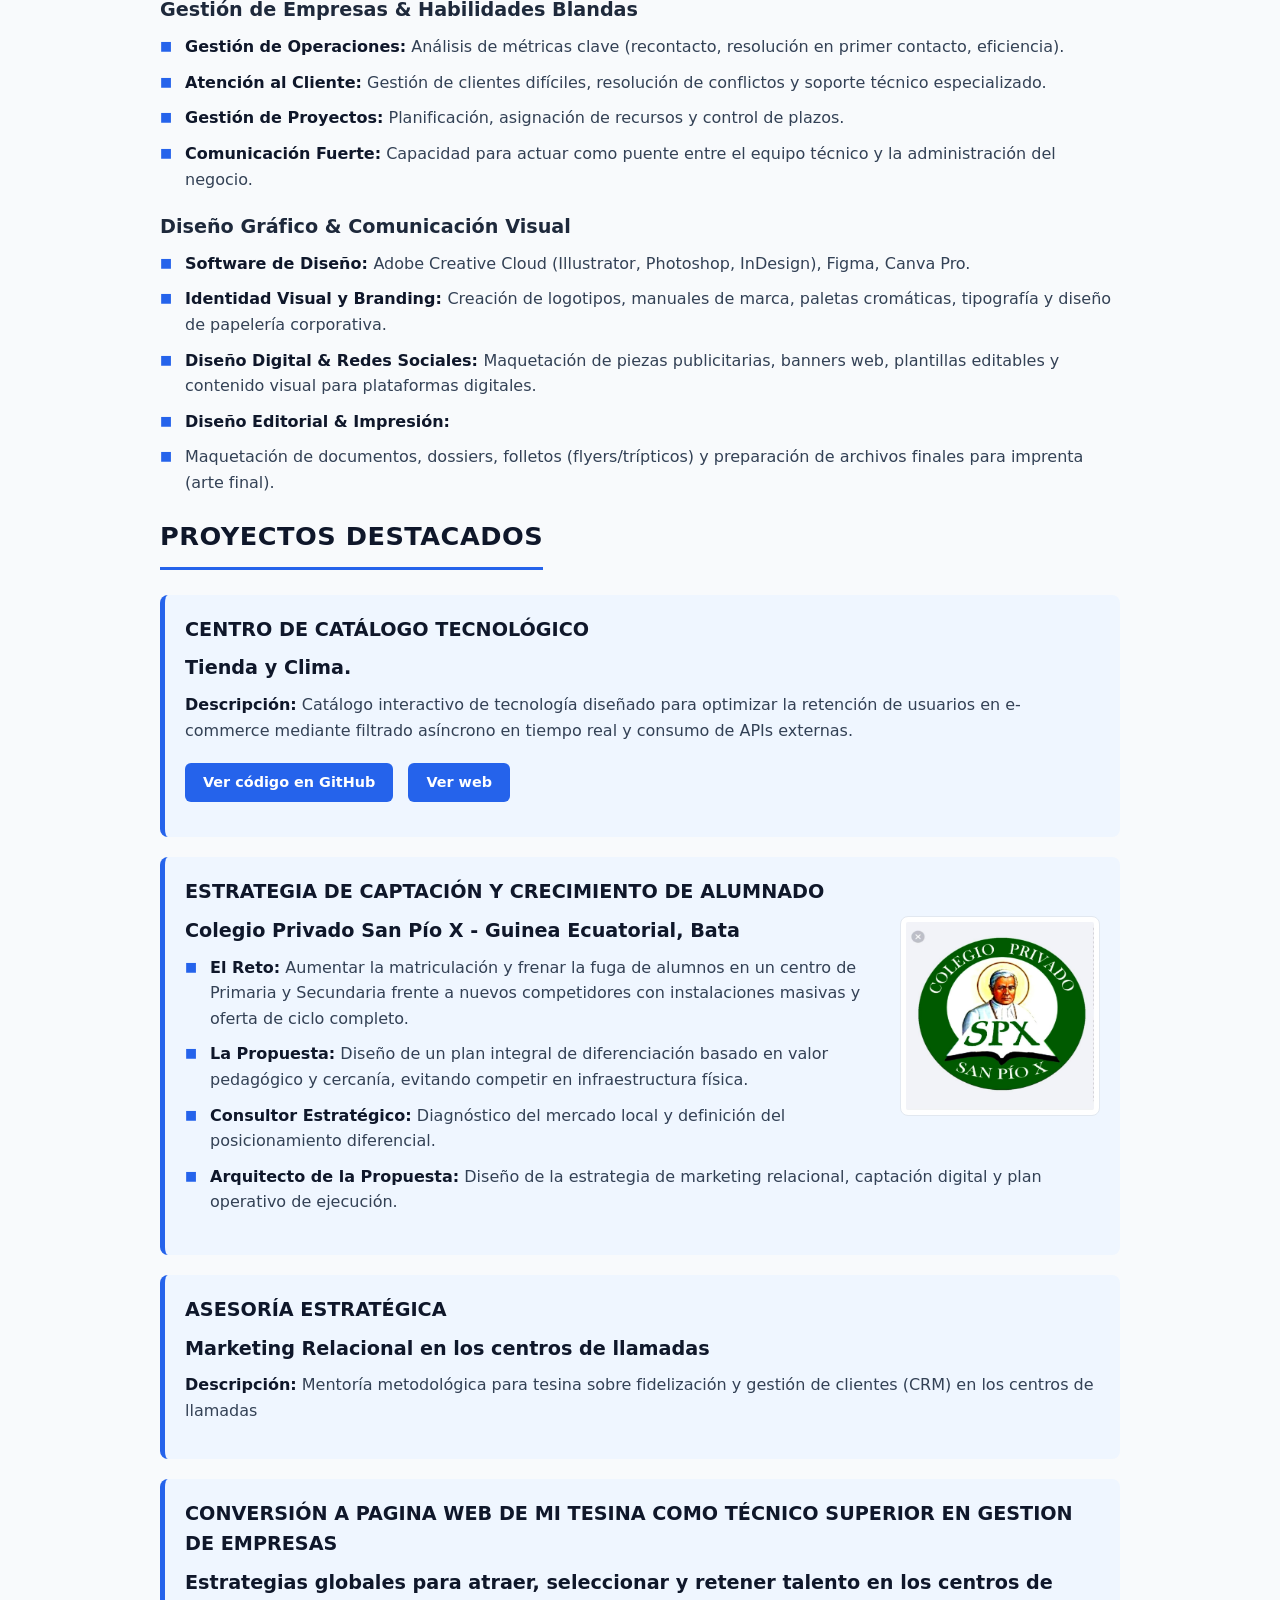
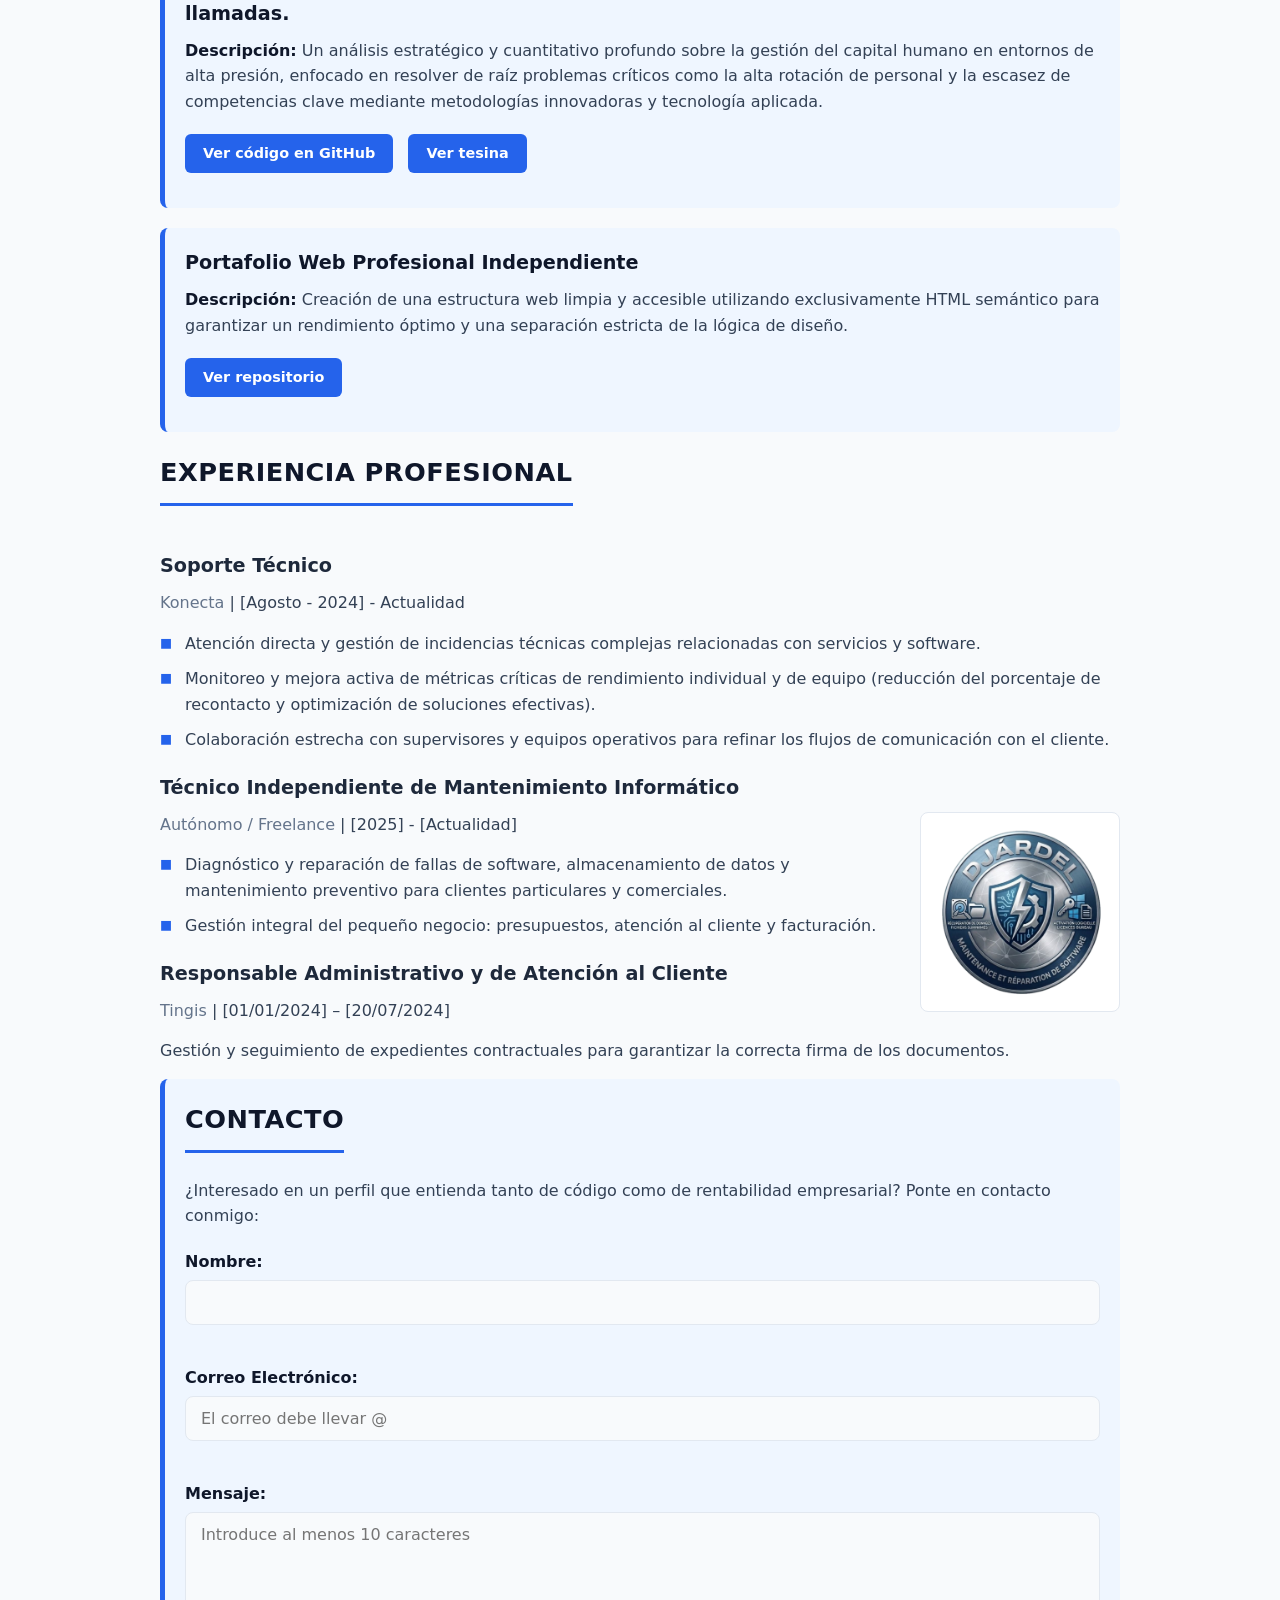
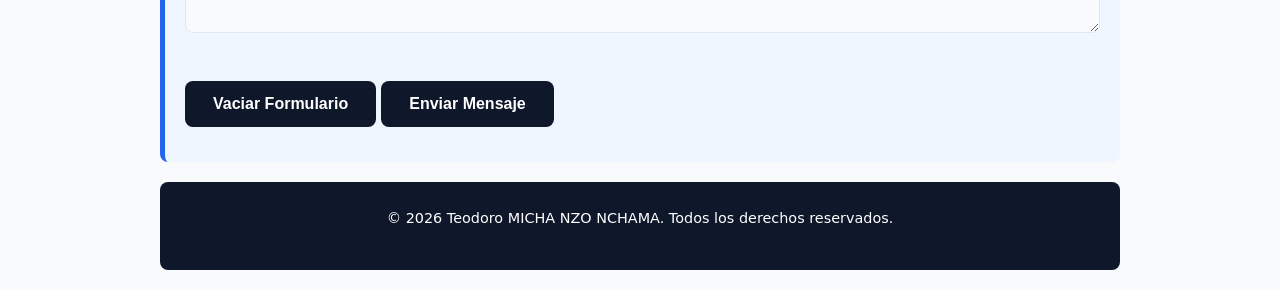
==== commit 39cc2a1c: "Actualizando mi portafolio Web" ====
--- a/index.html
+++ b/index.html
@@ -76,6 +76,15 @@
             <li><strong>Gestión de Proyectos:</strong> Planificación, asignación de recursos y control de plazos.</li>
             <li><strong>Comunicación Fuerte:</strong> Capacidad para actuar como puente entre el equipo técnico y la administración del negocio.</li>
         </ul>
+
+        <h3>Diseño Gráfico & Comunicación Visual</h3>
+        <ul>
+            <li><strong>Software de Diseño: </strong>Adobe Creative Cloud (Illustrator, Photoshop, InDesign), Figma, Canva Pro.</li>
+            <li><strong>Identidad Visual y Branding: </strong>Creación de logotipos, manuales de marca, paletas cromáticas, tipografía y diseño de papelería corporativa.</li>
+            <li><strong>Diseño Digital & Redes Sociales: </strong>Maquetación de piezas publicitarias, banners web, plantillas editables y contenido visual para plataformas digitales.</li>
+            <li><strong>Diseño Editorial & Impresión: </strong></li>
+            <li><strong></strong>Maquetación de documentos, dossiers, folletos (flyers/trípticos) y preparación de archivos finales para imprenta (arte final).</li>
+        </ul>
     </section>
 
     <hr>
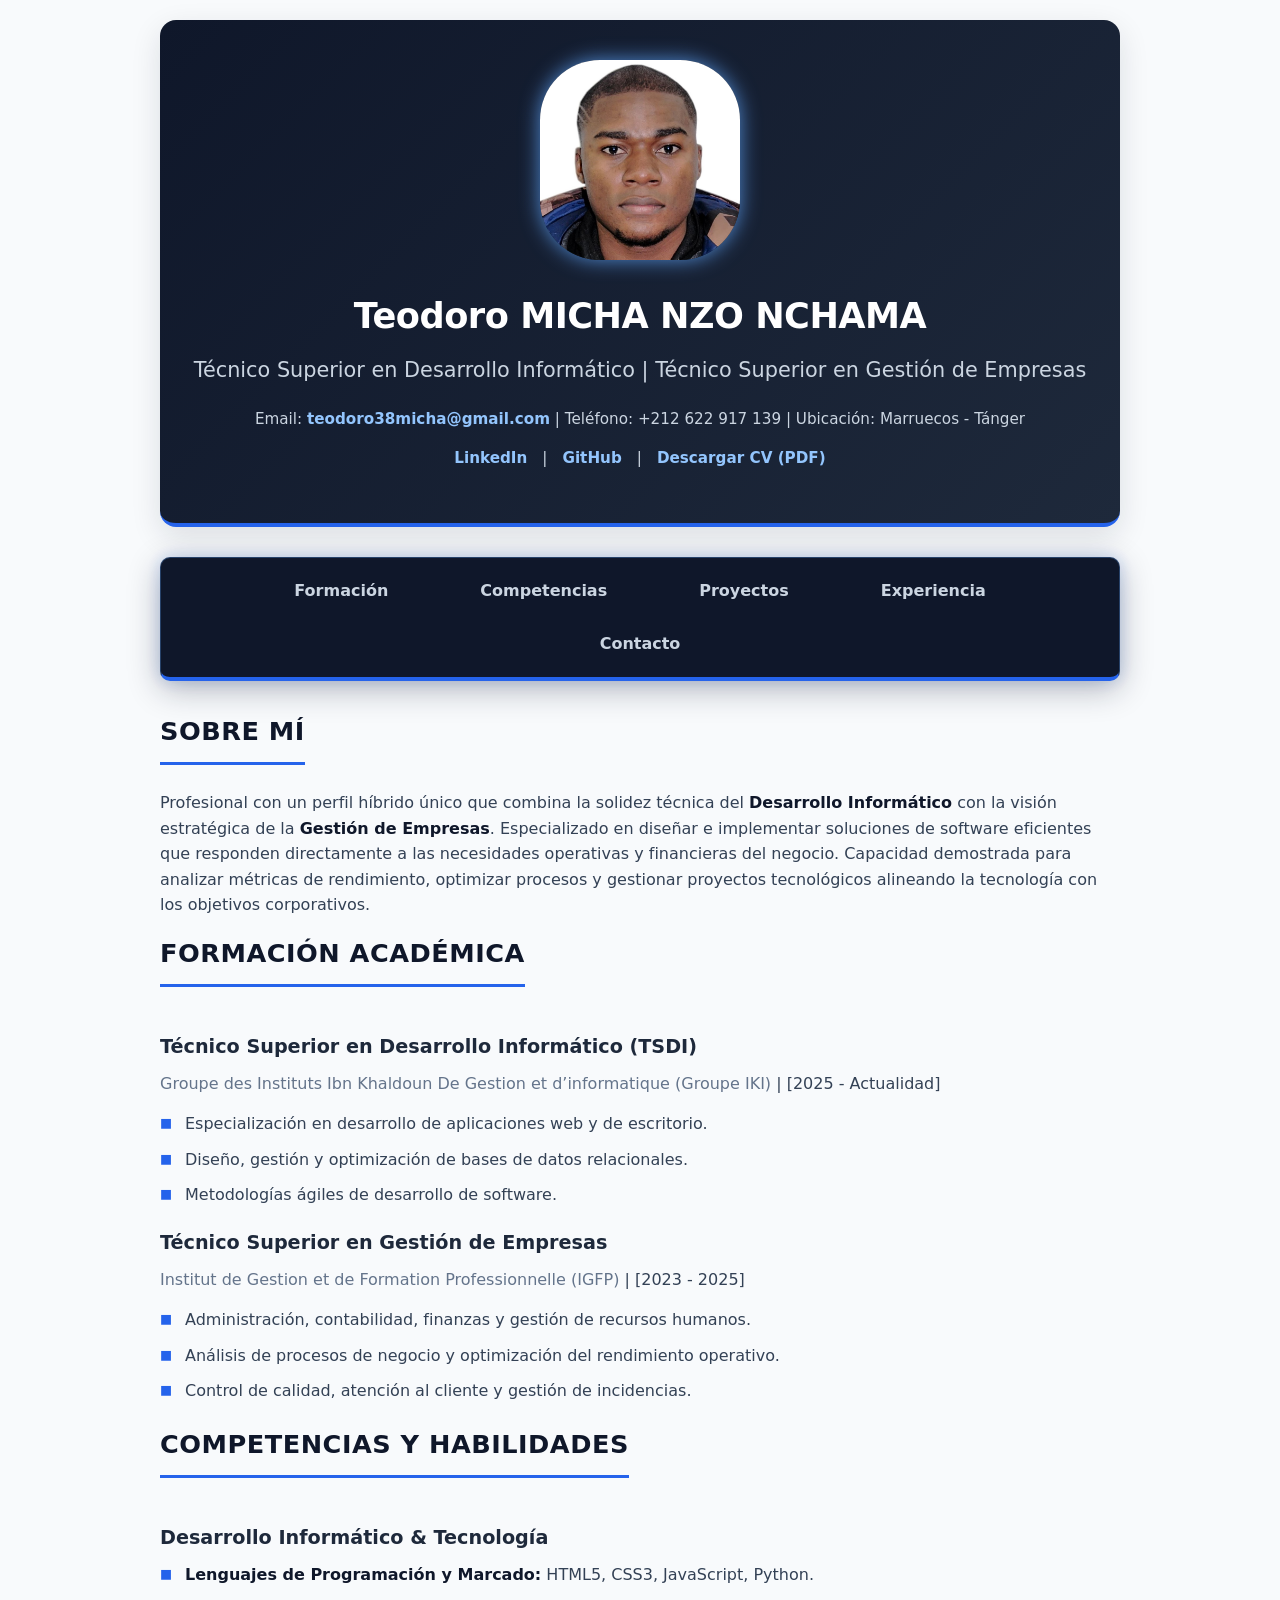
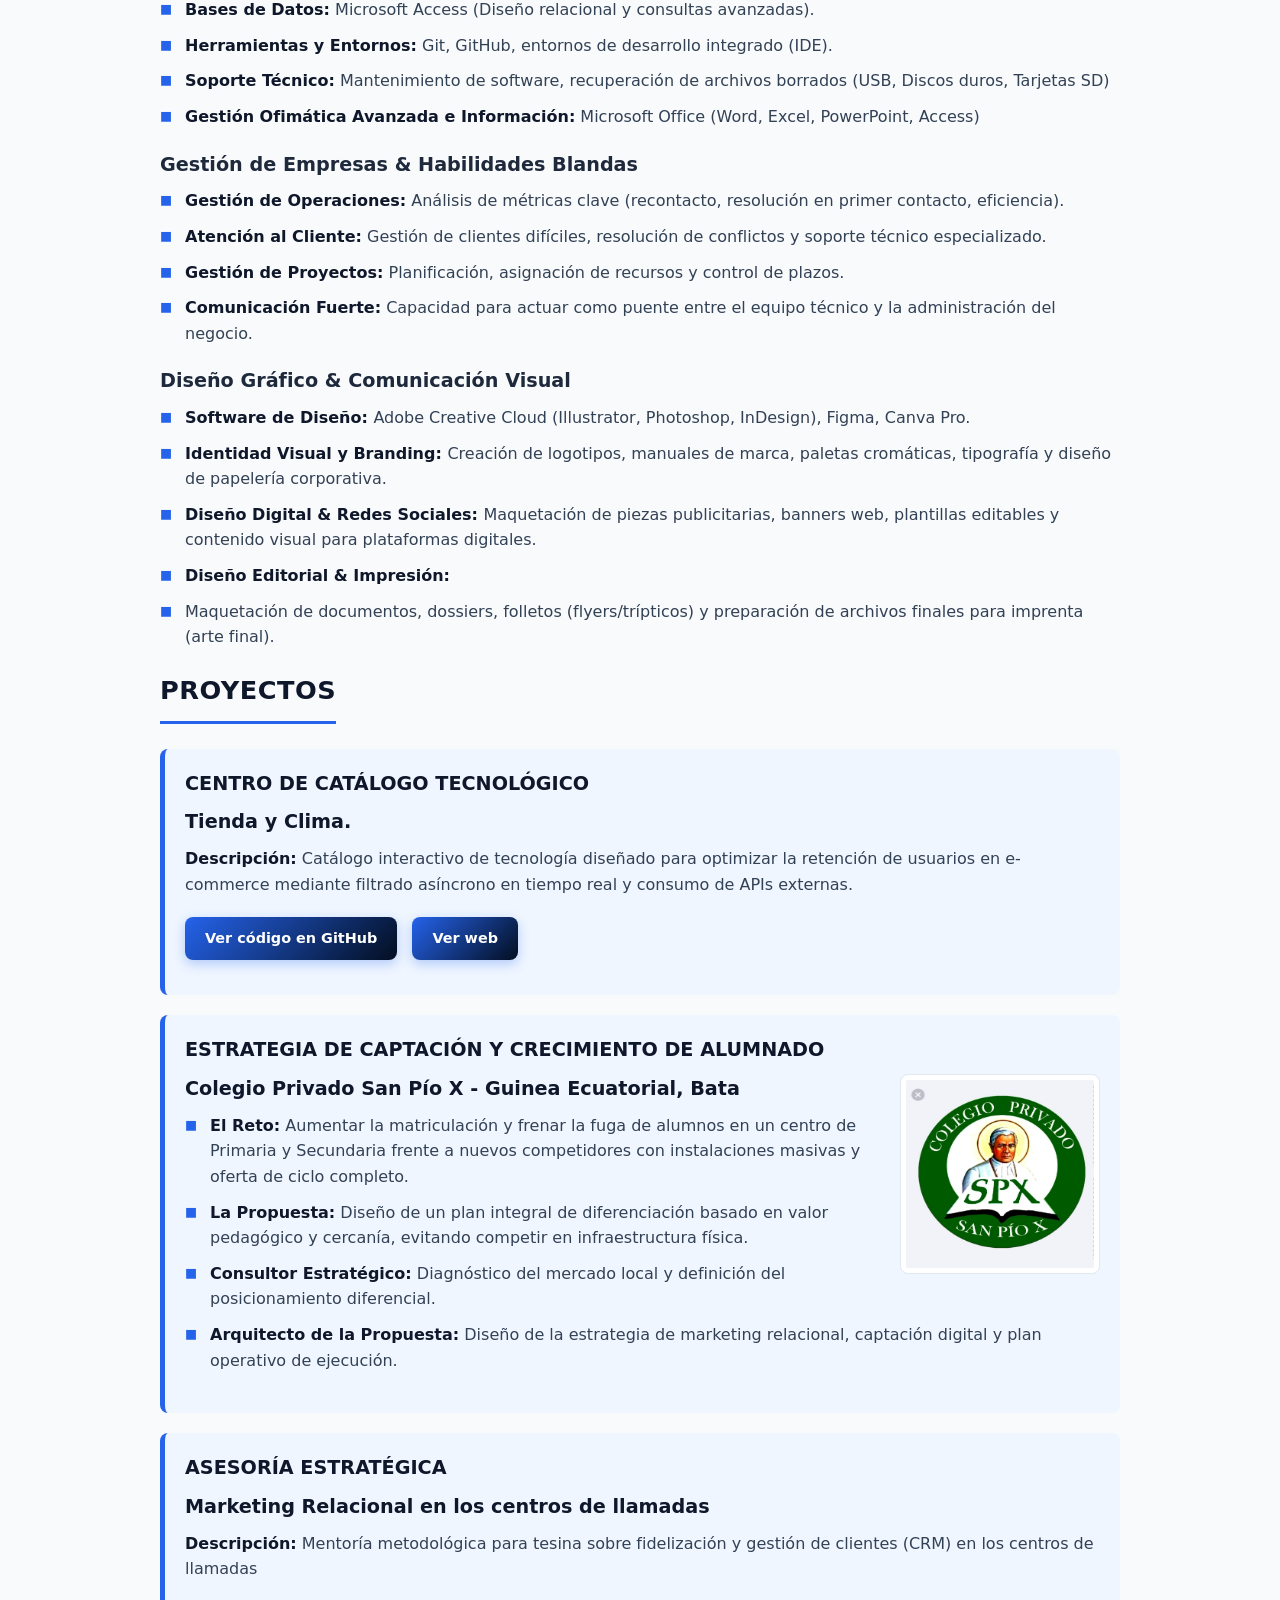
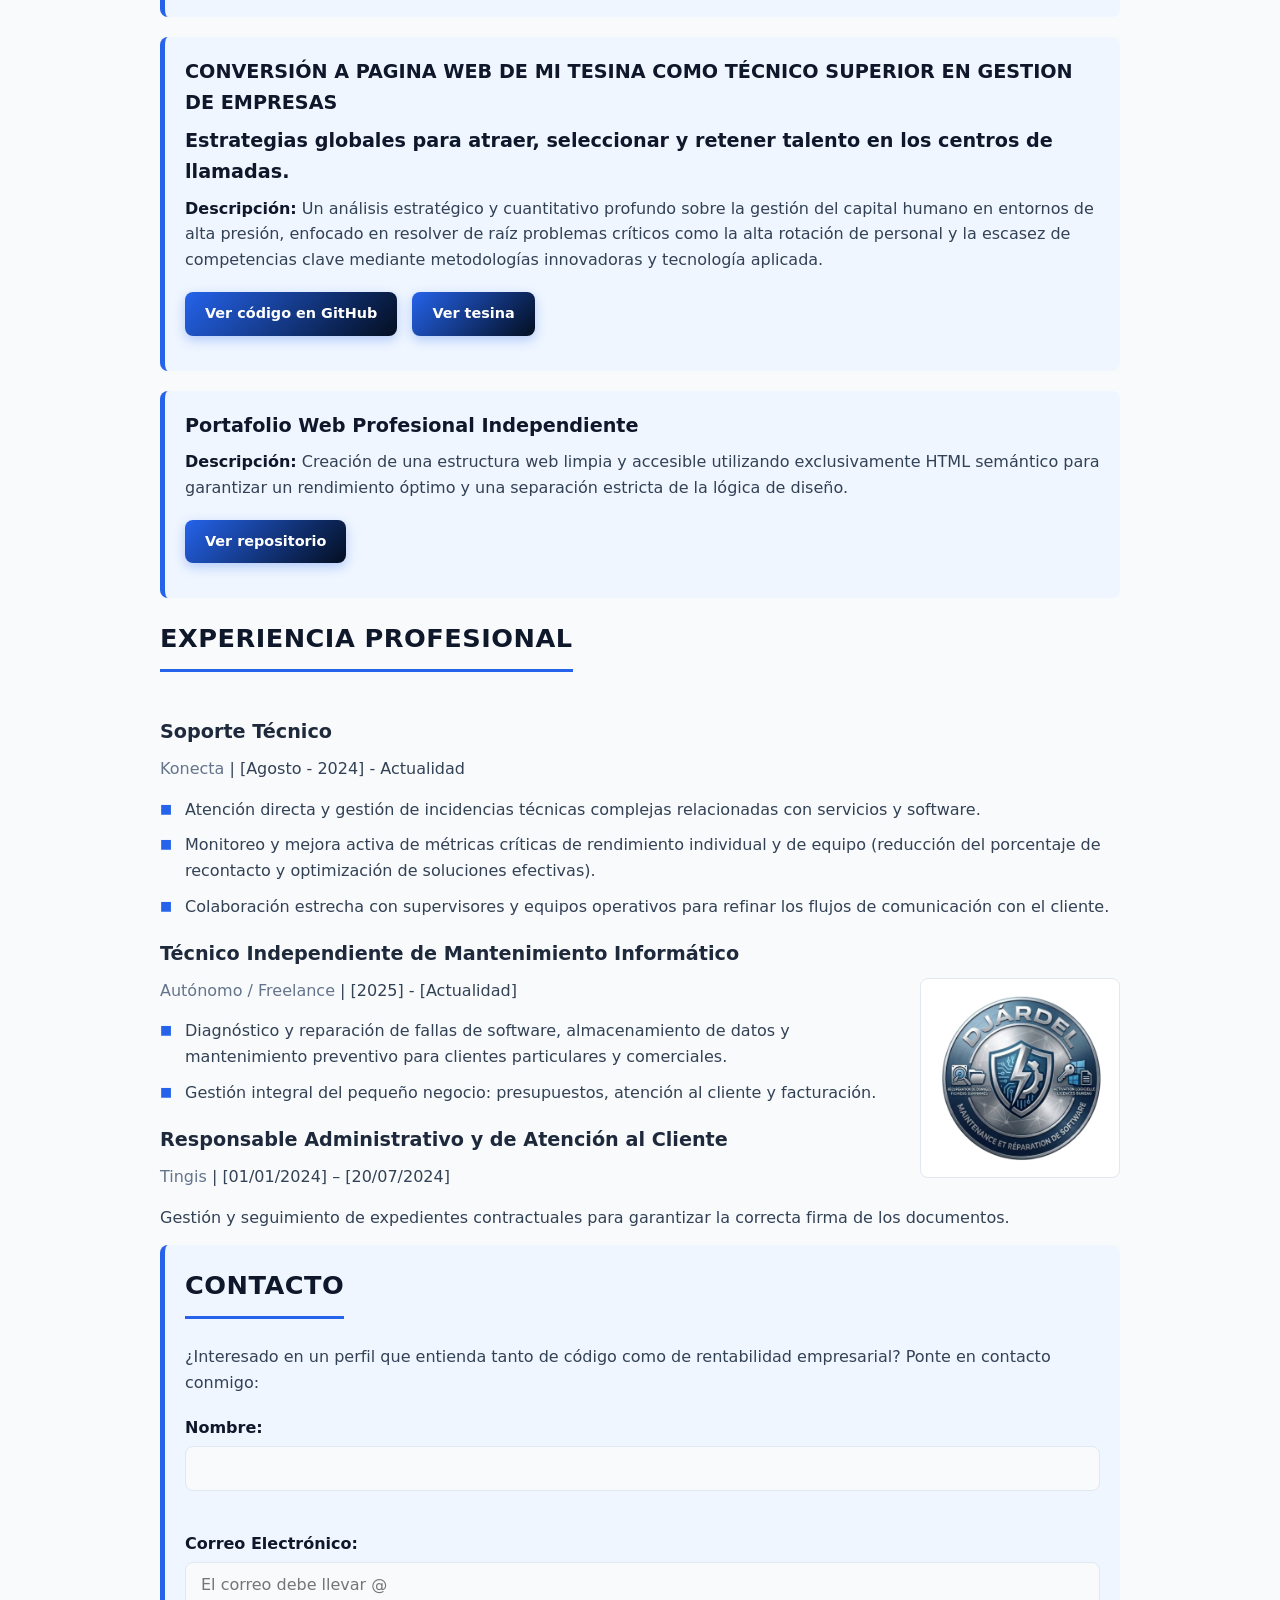
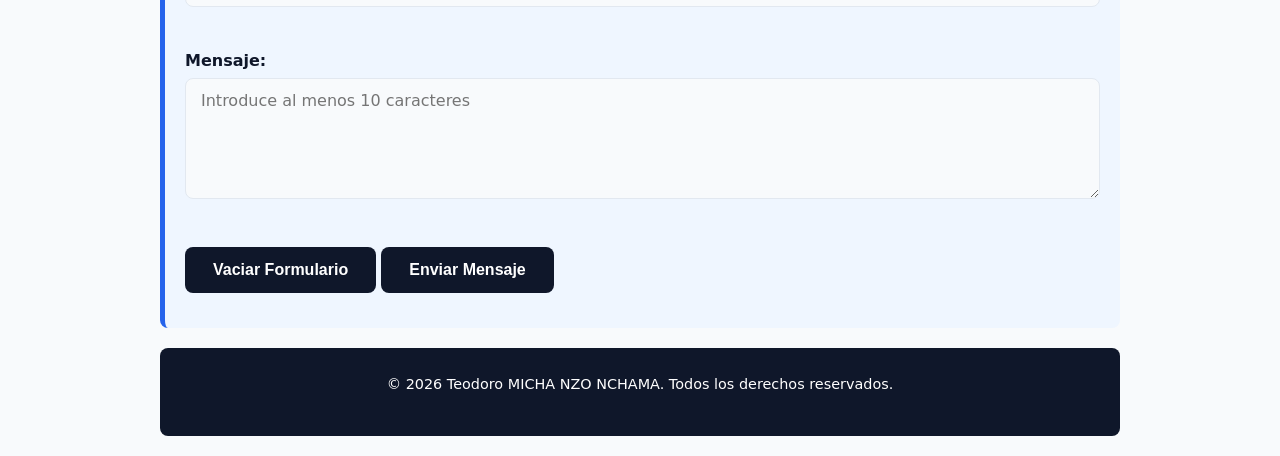
==== commit a4622cf5: "Mejorando el UX de mi portafolio web" ====
--- a/index.html
+++ b/index.html
@@ -16,7 +16,7 @@
         
         <h1>Teodoro MICHA NZO NCHAMA</h1>
         <h2>Técnico Superior en Desarrollo Informático | Técnico Superior en Gestión de Empresas</h2>
-        <p>Email: <a href="mailto:djardelmicha38@gmail.com">djardelmicha38@gmail.com</a> | Teléfono: +212 622 917 139 | Ubicación: Marruecos - Tánger</p>
+        <p>Email: <a href="mailto:teodoro38micha@gmail.com">teodoro38micha@gmail.com</a> | Teléfono: +212 622 917 139 | Ubicación: Marruecos - Tánger</p>
         <p>
             <a href="https://www.linkedin.com/in/teodoro-micha-nzo-nchama-8b218b314/" target="_blank">LinkedIn</a> | 
             <a href="https://github.com/Teodoro-Micha" target="_blank">GitHub</a> | 
@@ -24,6 +24,14 @@
         </p>
     </header>
 
+    <section id="indice">
+        <a href="#educacion">Formación</a>
+        <a href="#competencias">Competencias</a>
+        <a href="#proyectos">Proyectos</a>
+        <a href="#experiencia">Experiencia</a>
+        <a href="#contacto">Contacto</a>
+    </section>
+
     <hr>
 
     <section id="sobre-mi">
@@ -90,7 +98,7 @@
     <hr>
 
     <section id="proyectos">
-        <h2>Proyectos Destacados</h2>
+        <h2>Proyectos</h2>
 
         <article>
             <h3>CENTRO DE CATÁLOGO TECNOLÓGICO</h3>
--- a/index.css
+++ b/index.css
@@ -16,11 +16,20 @@
     --color-gris-borde: #e2e8f0;
     --color-gris-texto: #64748b;
 
-    --fuente-principal: 'Segoe UI', system-ui, -apple-system, BlinkMacSystemFont, Roboto, sans-serif;
+     --fuente-principal: 'Segoe UI', system-ui, -apple-system, BlinkMacSystemFont, Roboto, sans-serif;
 
     --sombra-suave: 0 4px 15px rgba(0, 0, 0, 0.05);
     --sombra-tarjeta: 0 10px 25px rgba(15, 23, 42, 0.08);
+
     --radio-borde: 12px;
+
+    --gradiente-boton: linear-gradient(135deg, #2563eb 0%, #030e20 100%);
+    --gradiente-boton-hover: linear-gradient(135deg, #080a0f 0%, #052f72 100%);
+    
+    --sombra-suave: 0 4px 20px rgba(37, 99, 235, 0.08);
+    --sombra-tarjeta: 0 10px 30px rgba(15, 23, 42, 0.12);
+    --sombra-brillante: 0 0 25px rgba(59, 130, 246, 0.5);
+    --radio-borde: 16px;
 }
 
 html {
@@ -55,13 +64,14 @@
     border-bottom: 4px solid var(--color-azul-principal);
 }
 
+
 header img {
     border-radius: 30%;
     object-fit: cover;
-    border: 4px solid var(--color-azul-principal);
-    box-shadow: 0 0 20px rgba(37, 99, 235, 0.4);
+    border: 4px solid var(--color-azul-neon);
+    box-shadow: 0 0 20px rgba(96, 165, 250, 0.8);
     margin-bottom: 20px;
-    transition: transform 0.3s ease;
+    transition: transform 0.3s ease, box-shadow 0.3s ease;
 }
 
 header img:hover {
@@ -78,8 +88,8 @@
 
 header h2 {
     font-size: 1.3rem;
-    color: #94a3b8;
-    font-weight: 400;
+    color: #cbd5e1;
+    font-weight: 500;
     margin-bottom: 20px;
 }
 
@@ -90,7 +100,7 @@
 }
 
 header a {
-    color: #60a5fa;
+    color: #93c5fd;
     text-decoration: none;
     font-weight: 600;
     transition: color 0.2s ease;
@@ -99,6 +109,7 @@
 header a:hover {
     color: #ffffff;
     text-decoration: underline;
+    text-shadow: 0 0 8px rgba(147, 197, 253, 0.8);
 }
 
 header p:last-child{
@@ -108,6 +119,77 @@
     gap: 15px;
     flex-wrap: wrap;
 }
+
+
+
+/* ÍNDICE FLOTANTE */
+#indice{
+    position: sticky;
+    top: 20px;
+    z-index: 1000;
+
+    background: var(--color-negro-fondo);
+    backdrop-filter: blur(12px);
+    -webkit-backdrop-filter: blur(12px);
+
+    padding: 12px 20px;
+    border-radius: 10px;
+    margin-bottom: 30px;
+
+    border: 1px solid rgba(96, 165, 250, 0.3);
+    border-bottom: 4px solid var(--color-azul-principal);
+    box-shadow: 0 8px 32px rgba(15, 23, 42, 0.3), 0 0 15px rgba(37, 99, 235, 0.2);
+
+    display: flex;
+    justify-content: center;
+    align-items: center;
+    gap: 12px;
+    flex-wrap: wrap;
+
+    transition: all 0.3s ease;
+}
+
+#indice a{
+    color: #cbd5e1;
+    text-decoration: none;
+    color: #cbd5e1;
+    text-decoration: none;
+    font-size: 1rem;
+    font-weight: 600;
+    padding: 8px 40px;
+    border-radius: 20px;
+    transition: all 0.3s ease;
+    white-space: nowrap;
+}
+
+#indice a:hover {
+    color: #ffffff;
+    background: var(--gradiente-boton);
+    box-shadow: 0 0 12px rgba(59, 130, 246, 0.6);
+    transform: translateY(-2px);
+}
+
+#indice a:active {
+    transform: translateY(0);
+}
+
+/* En pantallas pequeñas (móviles) */
+@media (max-width: 600px) {
+    #indice {
+        top: 10px;
+        padding: 8px 12px;
+        border-radius: 16px;
+        gap: 6px;
+    }
+
+    #indice a {
+        font-size: 0.8rem;
+        padding: 6px 10px;
+    }
+}
+
+
+
 
 
 /* SECCIONES GENERALES: */
@@ -188,21 +270,22 @@
 .boton-proyecto, 
 #proyectos article a {
     display: inline-block;
-    background-color: var(--color-azul-principal);
+    background: var(--gradiente-boton);
     color: #ffffff !important;
-    padding: 8px 18px;
-    border-radius: 6px;
+    padding: 10px 20px;
+    border-radius: 8px;
     text-decoration: none;
     font-weight: 600;
     font-size: 0.9rem;
     margin-right: 10px;
     margin-top: 5px;
-    transition: background-color 0.2s ease, transform 0.1s ease;
+    box-shadow: 0 4px 12px rgba(37, 99, 235, 0.3);
+    transition: all 0.3s ease;
 }
 
 .boton-proyecto:hover, 
 #proyectos article a:hover {
-    background-color: var(--color-azul-hover);
+    background: var(--gradiente-boton-hover);
     transform: translateY(-2px);
     text-decoration: none;
 }
@@ -313,7 +396,7 @@
 
 #formulario-contacto button[type="reset"]:hover,
 #formulario-contacto button[type="submit"]:hover {
-    background-color: var(--color-azul-principal);
+    background-color:#000308;
     transform: translateY(-2px);
 }
 
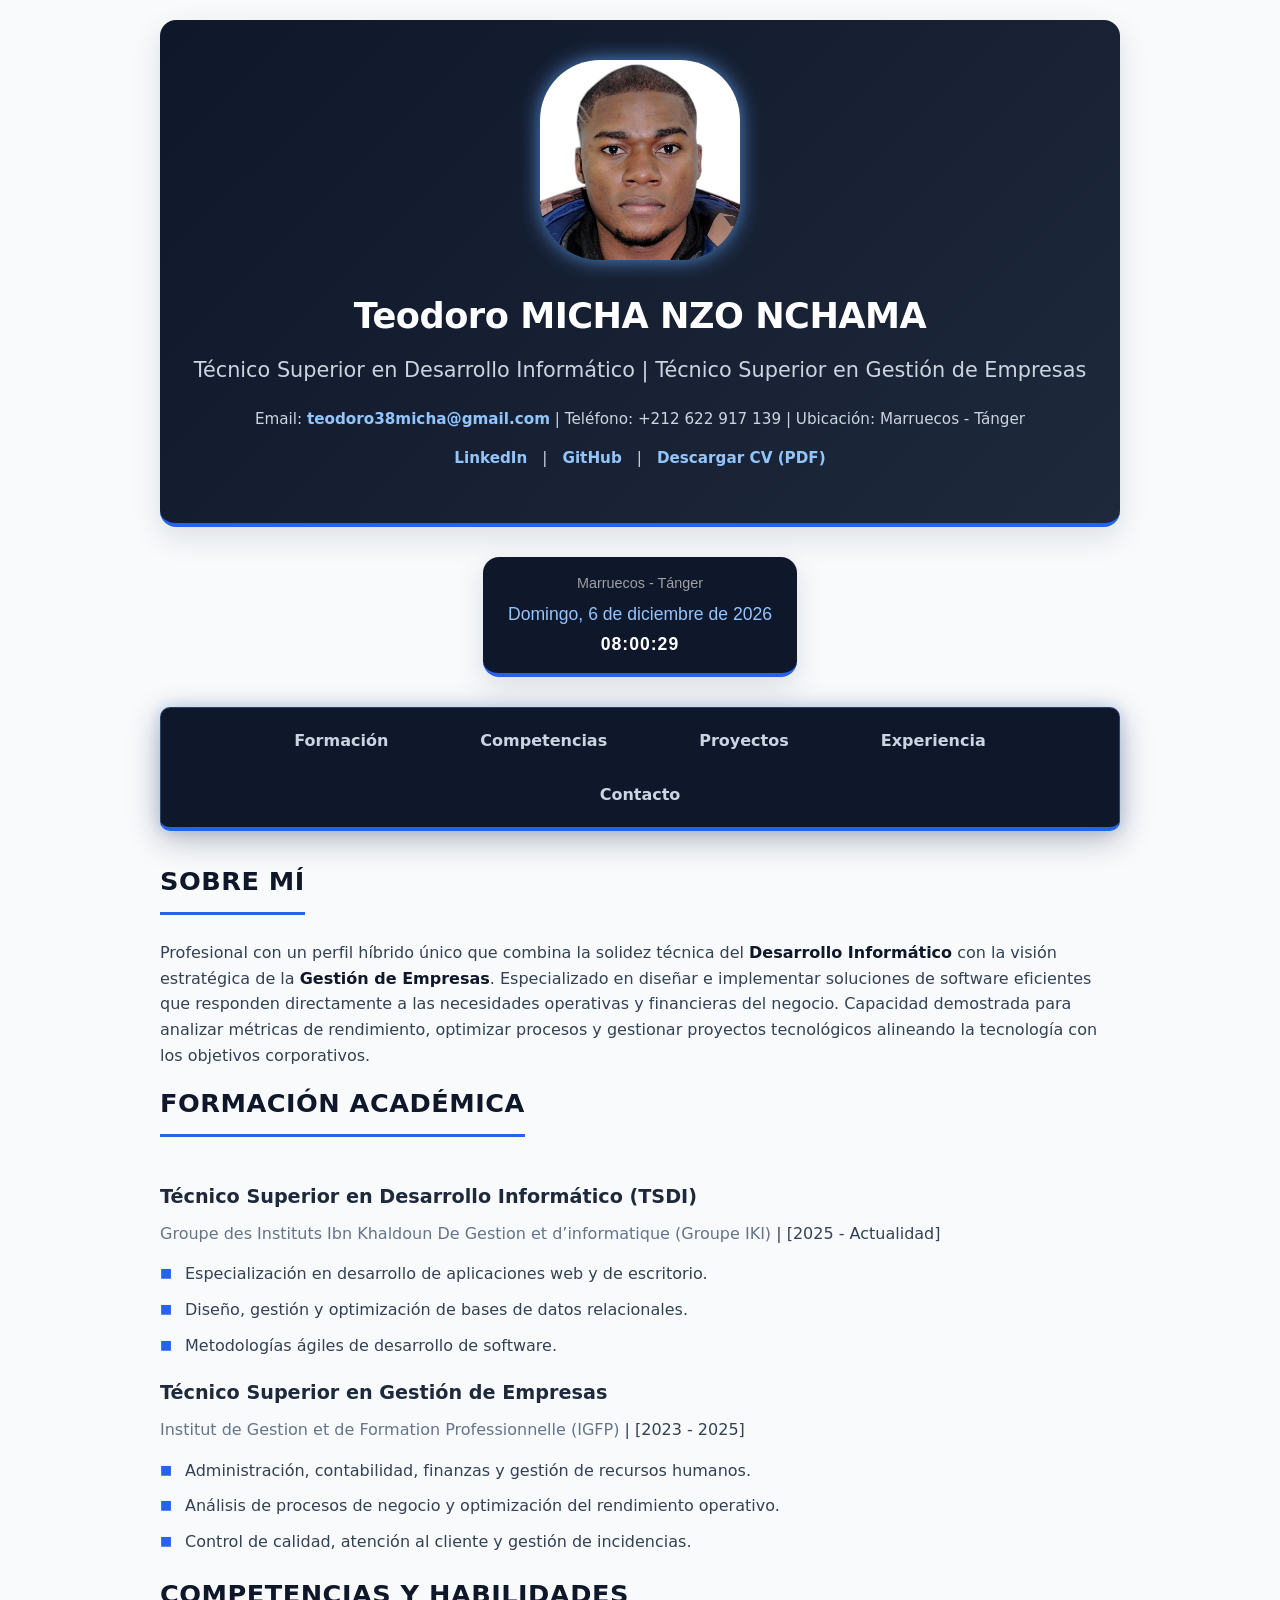
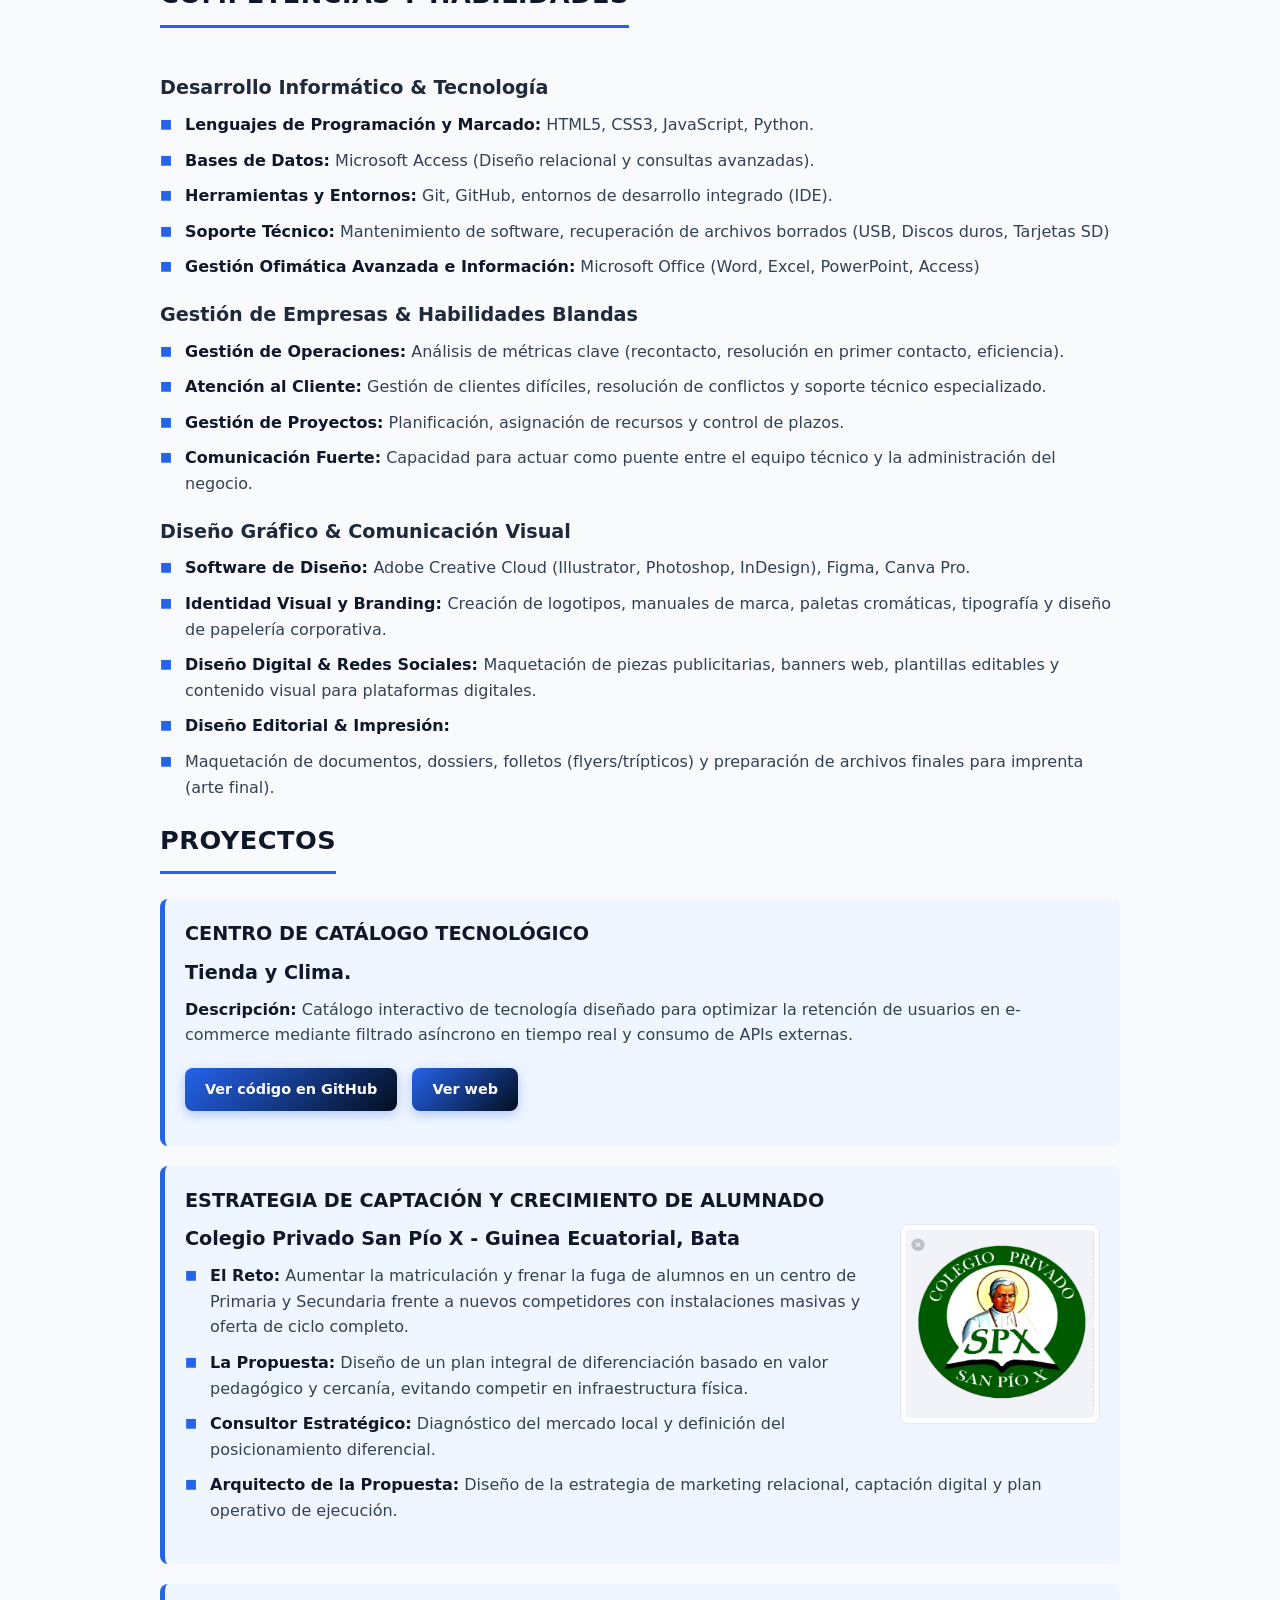
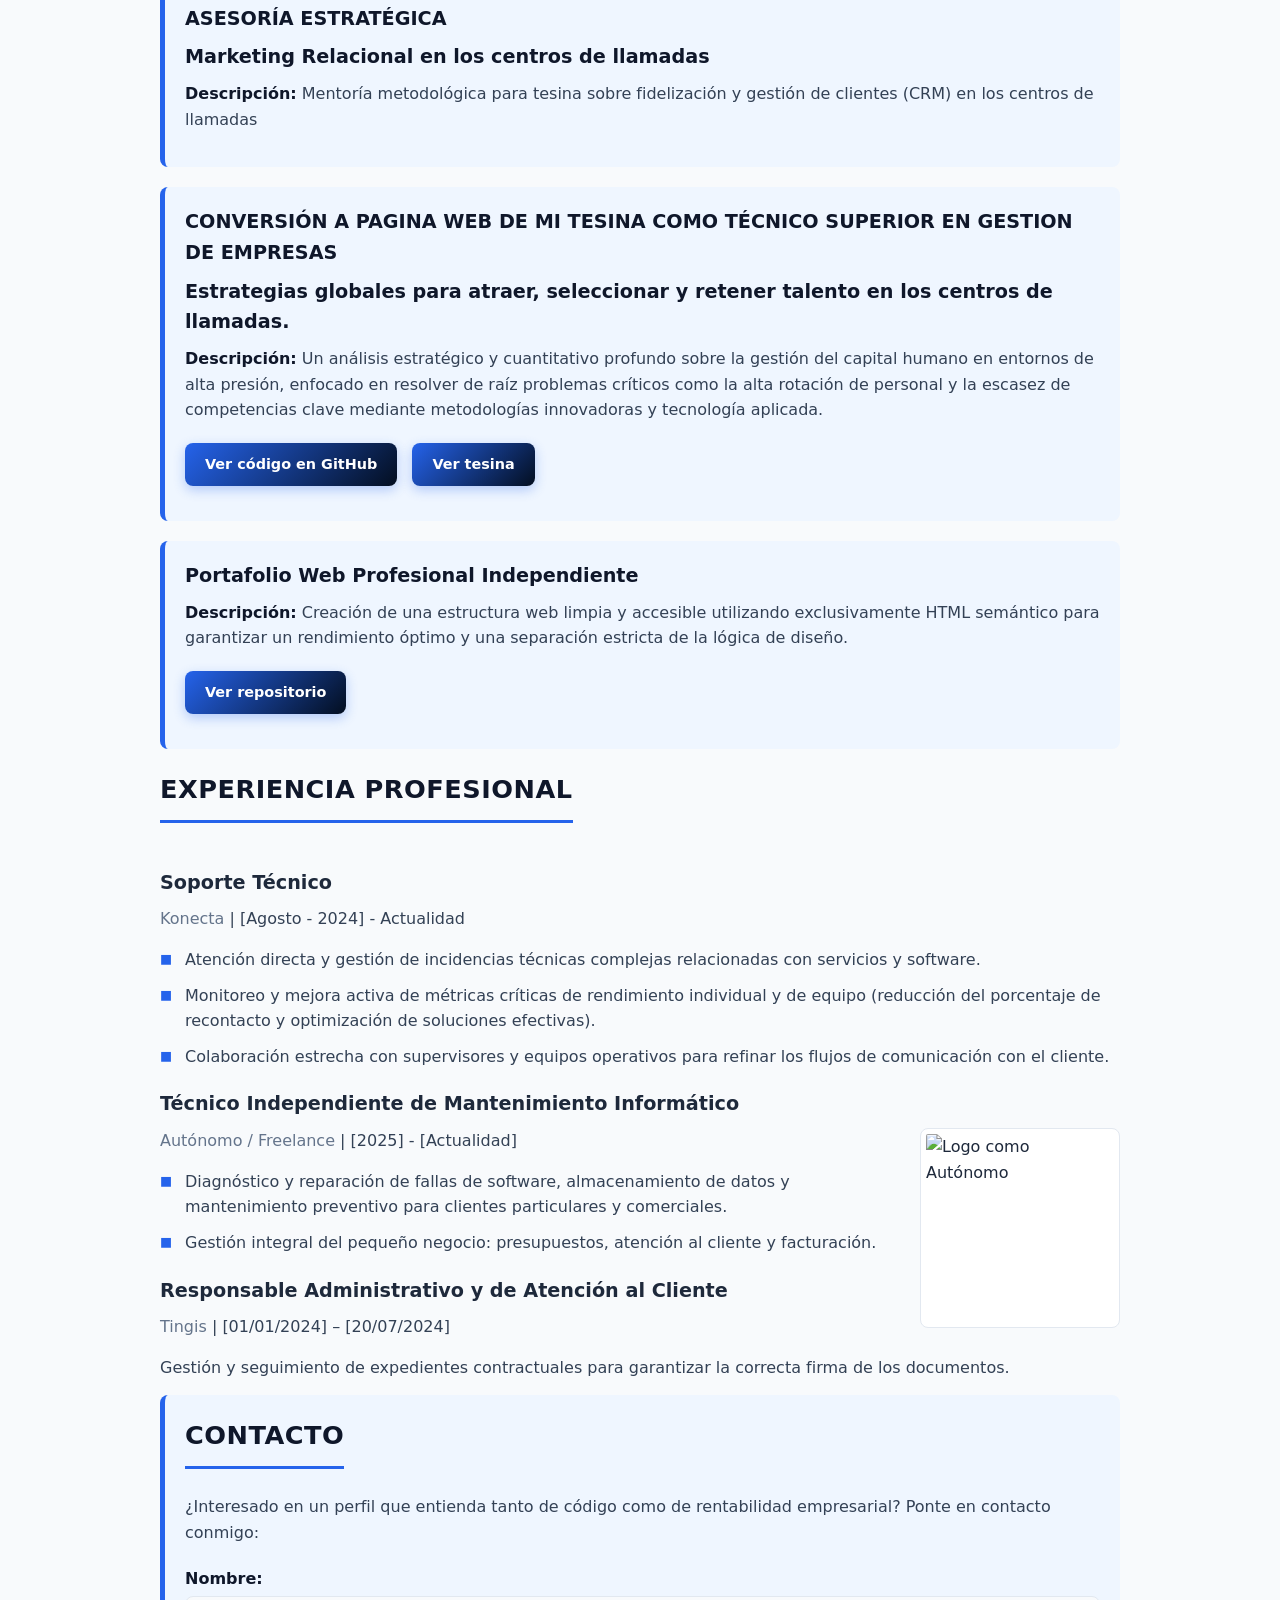
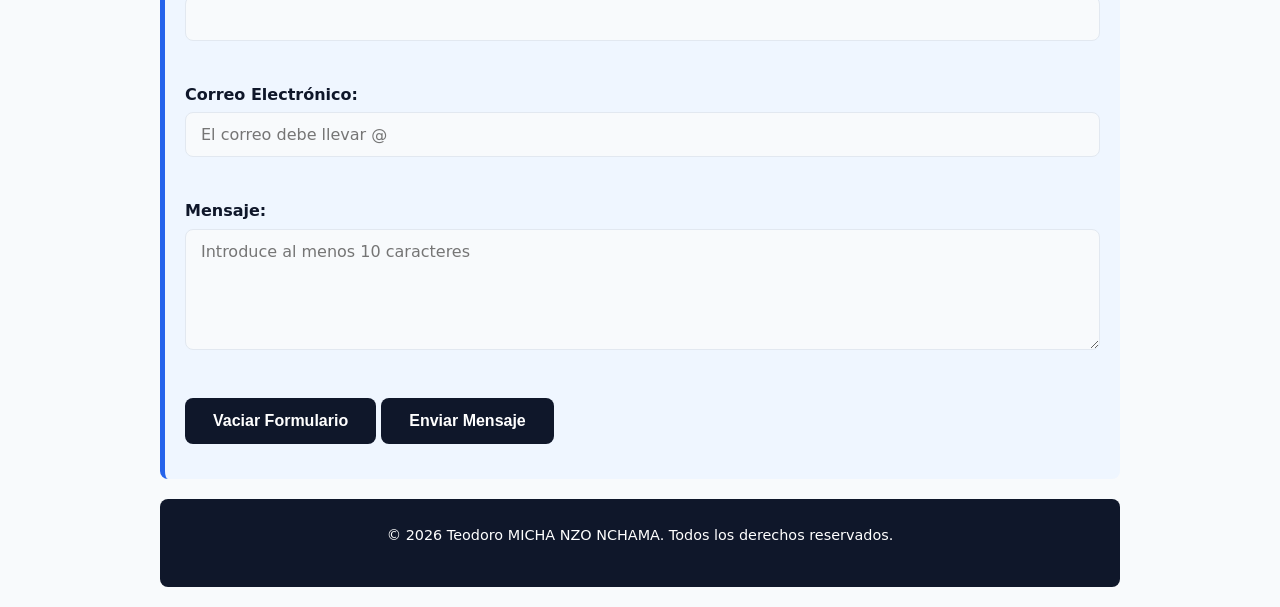
==== commit b2b6b8c6: "Poniendole al portafolio hora local de Marruecos, donde estoy." ====
--- a/index.html
+++ b/index.html
@@ -3,7 +3,7 @@
 <head>
     <meta charset="UTF-8">
     <meta name="viewport" content="width=device-width, initial-scale=1.0">
-    <link rel="shortcut icon" href="LOGO AZUL.png" type="image/x-icon">
+    <link rel="shortcut icon" href="LOGO.jpg" type="image/x-icon">
     <link rel="stylesheet" href="index.css">
     <title>Teodoro Micha | Portafolio de Desarrollo Informático y Gestión Empresarial</title>
     <meta name="description" content="Portafolio profesional de Teodoro Micha. Proyectos de desarrollo web, software e integración de Inteligencia Artificial.">
@@ -23,6 +23,12 @@
             <a href="CV TEODORO MICHA NZO NCHAMA.pdf" target="_blank">Descargar CV (PDF)</a>
         </p>
     </header>
+
+    <div class="portafolio-reloj">
+        <p class="zona">Marruecos - Tánger</p>
+        <div id="fecha-marruecos" class="fecha">Cargando fecha...</div>
+        <div id="reloj-marruecos" class="reloj">Cargando hora...</div>
+    </div>
 
     <section id="indice">
         <a href="#educacion">Formación</a>
--- a/index.css
+++ b/index.css
@@ -122,7 +122,61 @@
 
 
 
-/* ÍNDICE FLOTANTE */
+
+
+
+/* FECHA Y HORA MARRUECOS - TÁNGER: */
+.portafolio-reloj {
+    background: var(--color-negro-fondo);
+    color:#ffffff;
+    padding: 15px 25px;
+    border-radius: var(--radio-borde);
+    display: block;
+    width: fit-content;
+    margin: 0 auto 30px auto;
+    font-family: 'Segoe UI', Tahoma, Geneva, Verdana, sans-serif;
+    box-shadow: var(--sombra-tarjeta);
+    margin-bottom: 30px;
+    border-bottom: 4px solid var(--color-azul-principal);
+    text-align: center; 
+}
+
+.zona {
+    font-size: 0.9rem;
+    color: #a0a0a5;
+    margin: 0 0 5px 0;
+}
+
+.fecha {
+    font-size: 1.1rem;
+    font-weight: 500;
+    color: #93c5fd;
+    margin-bottom: 2px;
+}
+
+.reloj {
+    font-size: 1.1rem;
+    font-weight: bold;
+    letter-spacing: 1px;
+}
+
+/* Interfaz para los móviles: */
+@media (max-width: 600px) {
+    .portafolio-reloj {
+        width: 90%;              
+        max-width: 320px;        
+        padding: 12px 15px;
+        font-size: 0.9rem;
+        margin: 0 auto 20px auto;
+        box-sizing: border-box;
+    }
+}
+
+
+
+
+
+/* ÍNDICE FLOTANTE: */
 #indice{
     position: sticky;
     top: 20px;
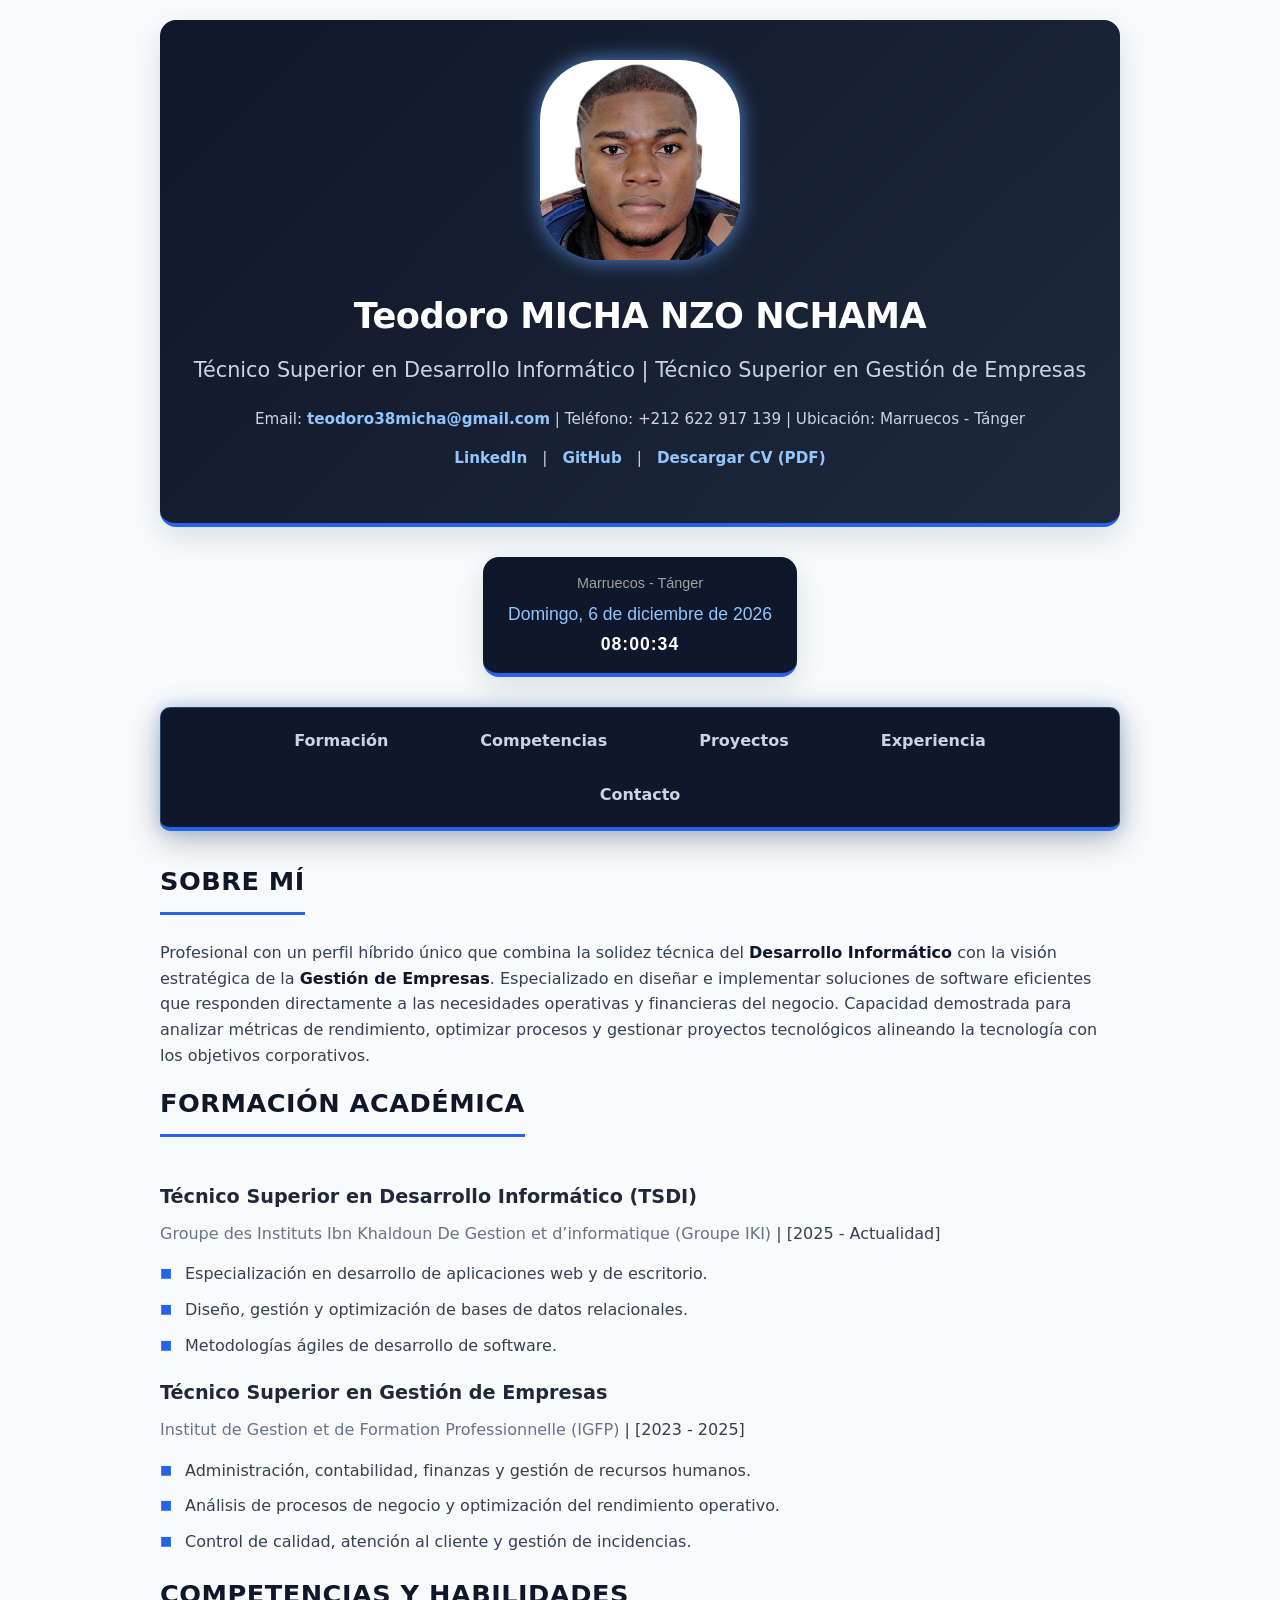
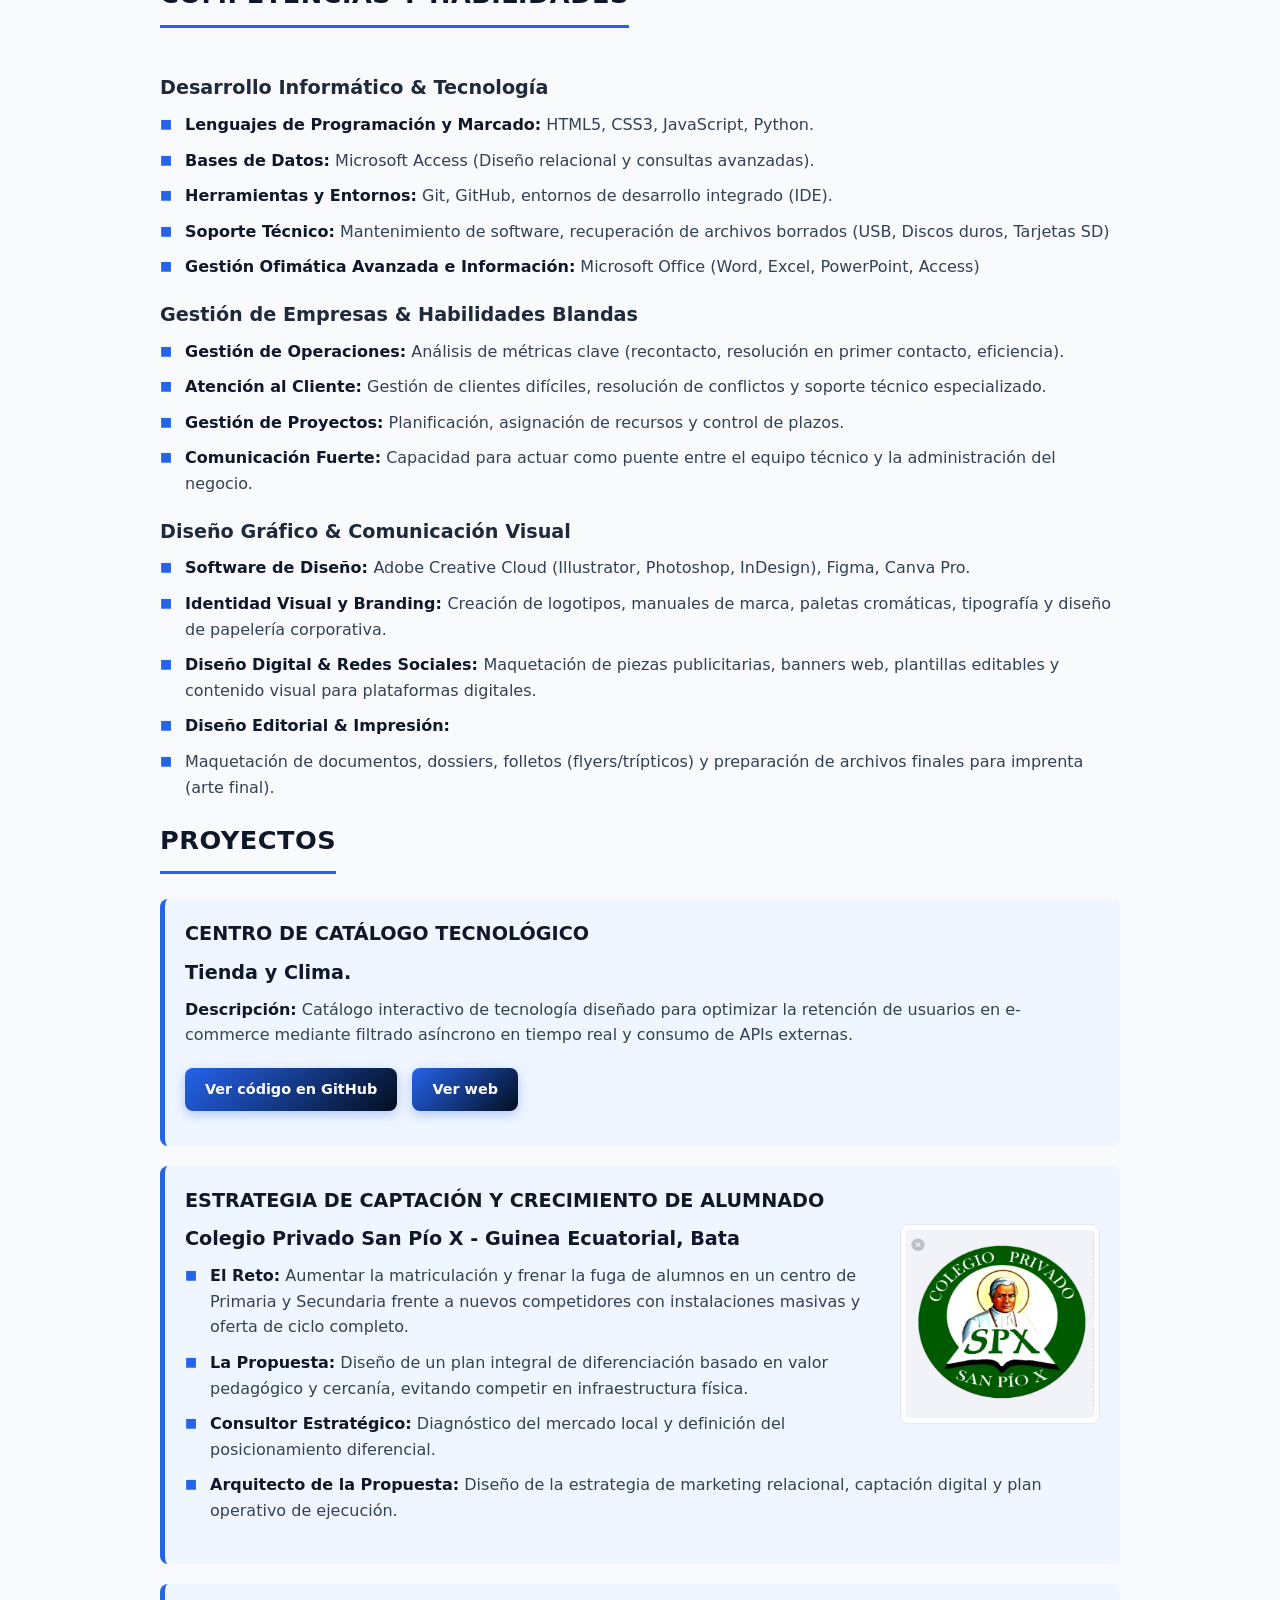
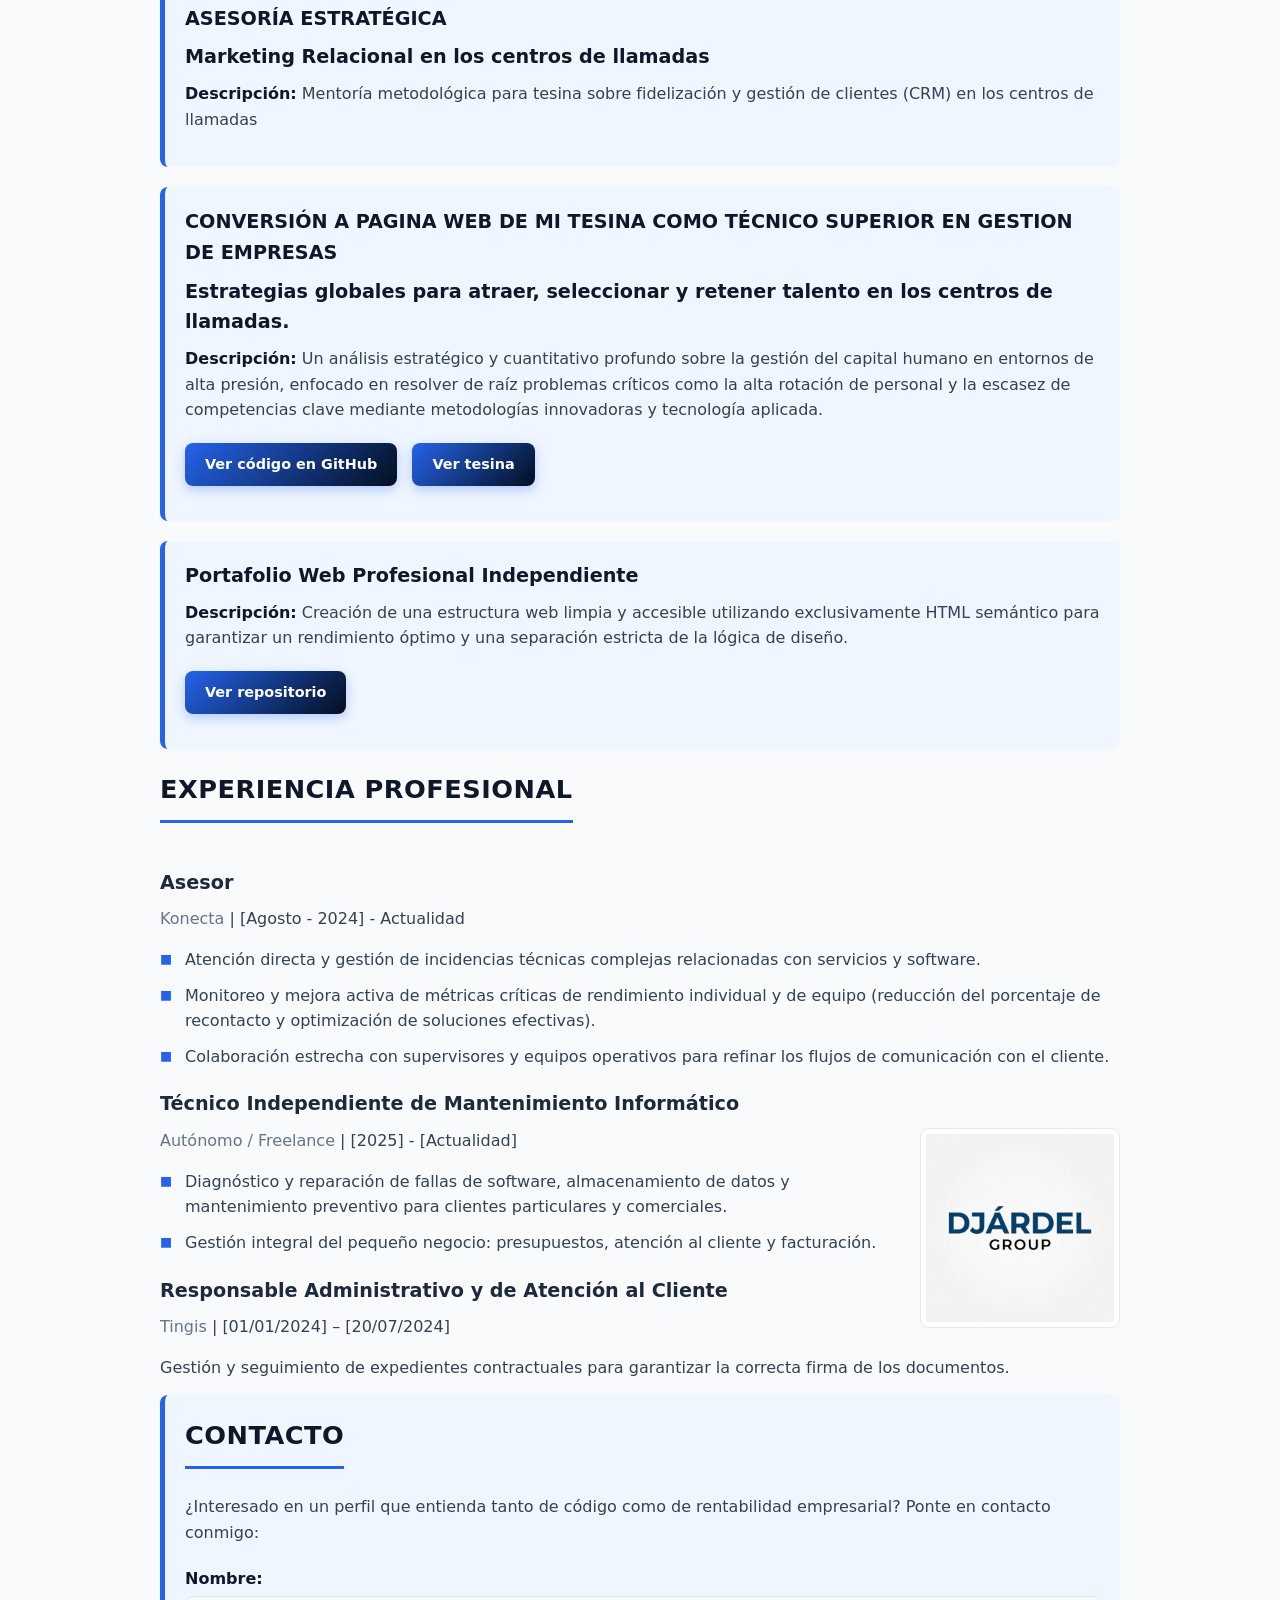
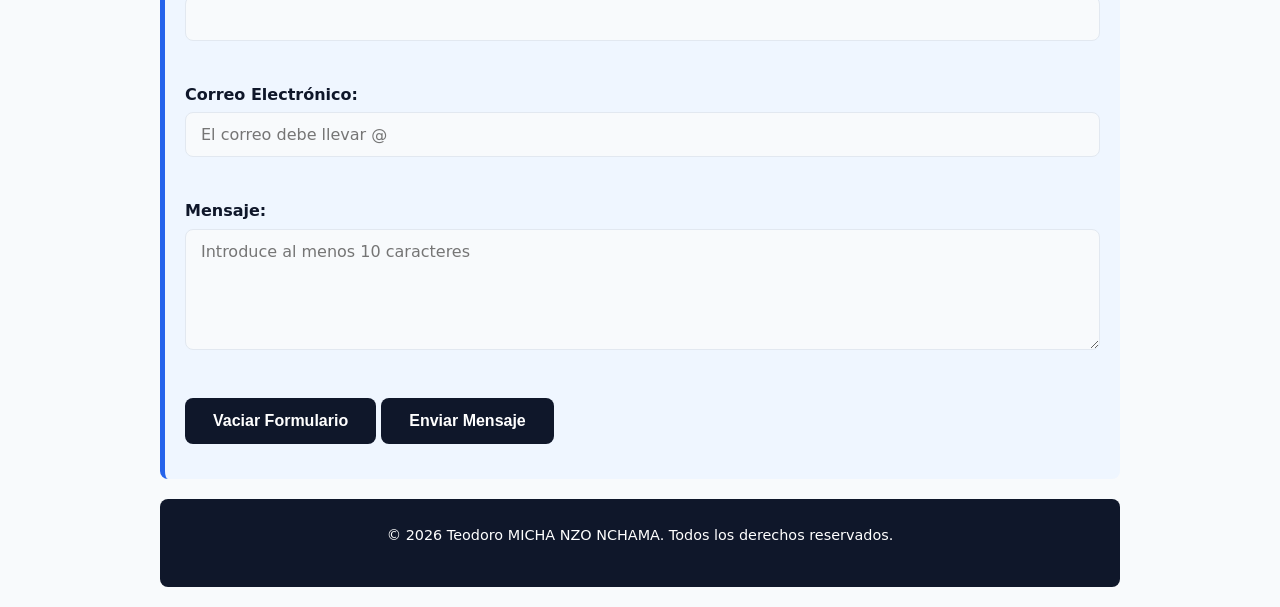
==== commit 3daf84aa: "Sigo trabajando en Djárdel Framework y mejorando mi portafolio web" ====
--- a/index.html
+++ b/index.html
@@ -159,7 +159,7 @@
     <section id="experiencia">
         <h2>Experiencia Profesional</h2>
 
-        <h3>Soporte Técnico</h3>
+        <h3>Asesor</h3>
         <p><em>Konecta</em> | [Agosto - 2024] - Actualidad</p>
         <ul>
             <li>Atención directa y gestión de incidencias técnicas complejas relacionadas con servicios y software.</li>
@@ -168,7 +168,7 @@
         </ul>
 
         <h3>Técnico Independiente de Mantenimiento Informático</h3>
-        <img src="LOGO GRIS.png" alt="Logo como Autónomo" title="Mi logo como Autónomo" width="200" height="200">
+        <img src="LOGO.jpg" alt="Logo como Autónomo" title="Mi logo como Autónomo" width="200" height="200">
         <p><em>Autónomo / Freelance</em> | [2025] - [Actualidad]</p>
         <ul>
             <li>Diagnóstico y reparación de fallas de software, almacenamiento de datos y mantenimiento preventivo para clientes particulares y comerciales.</li>
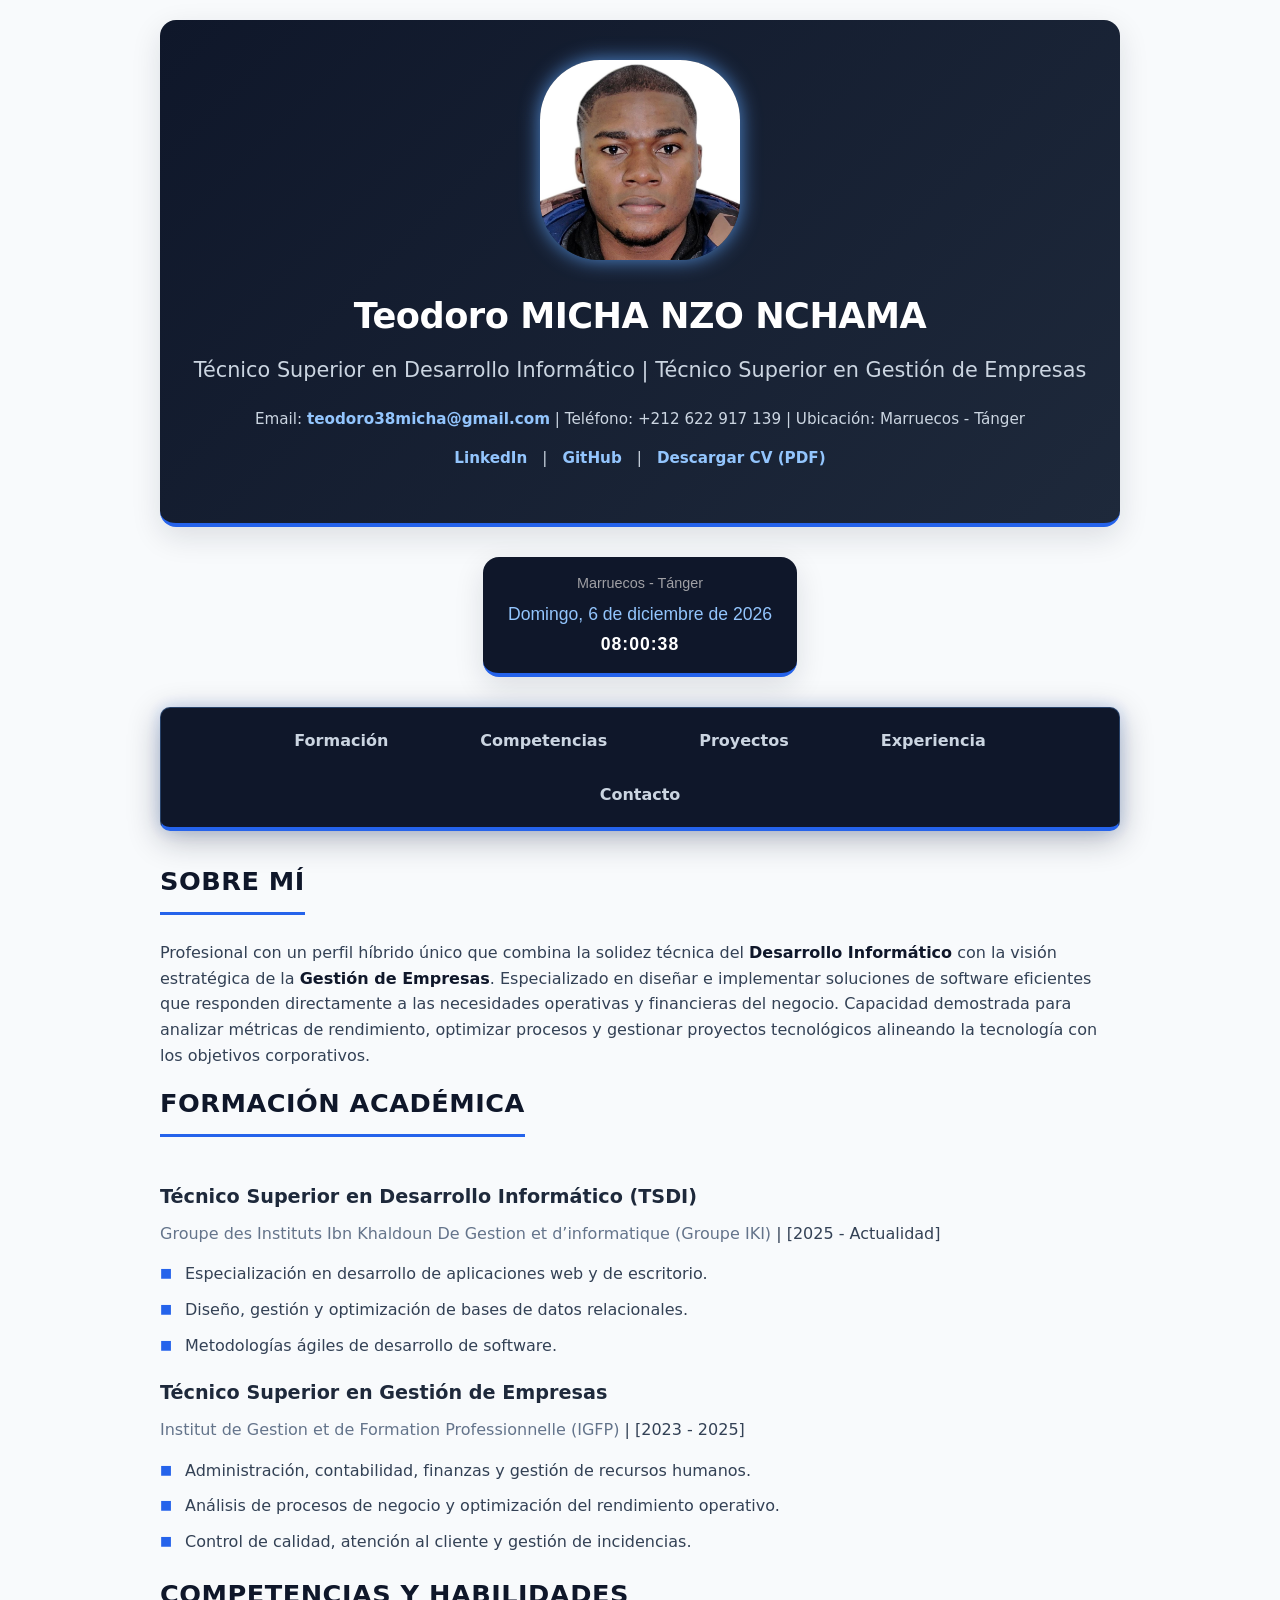
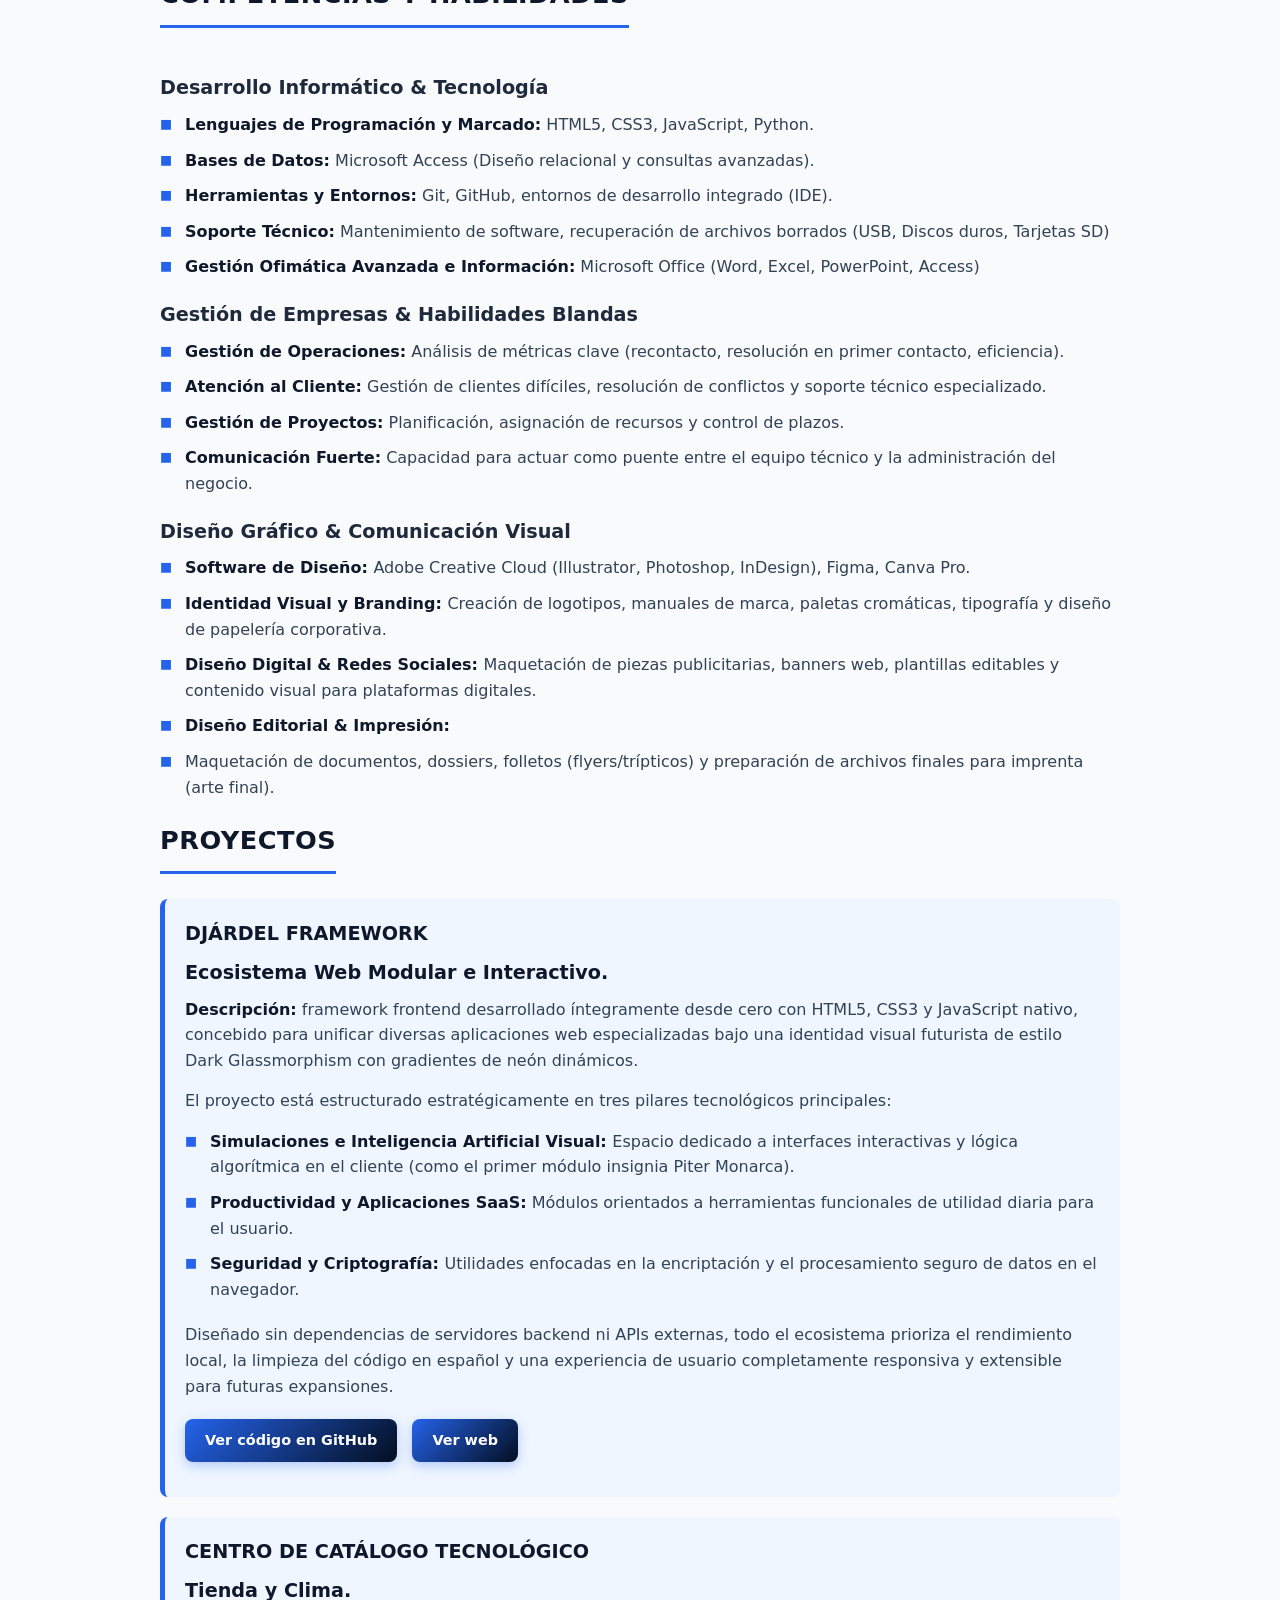
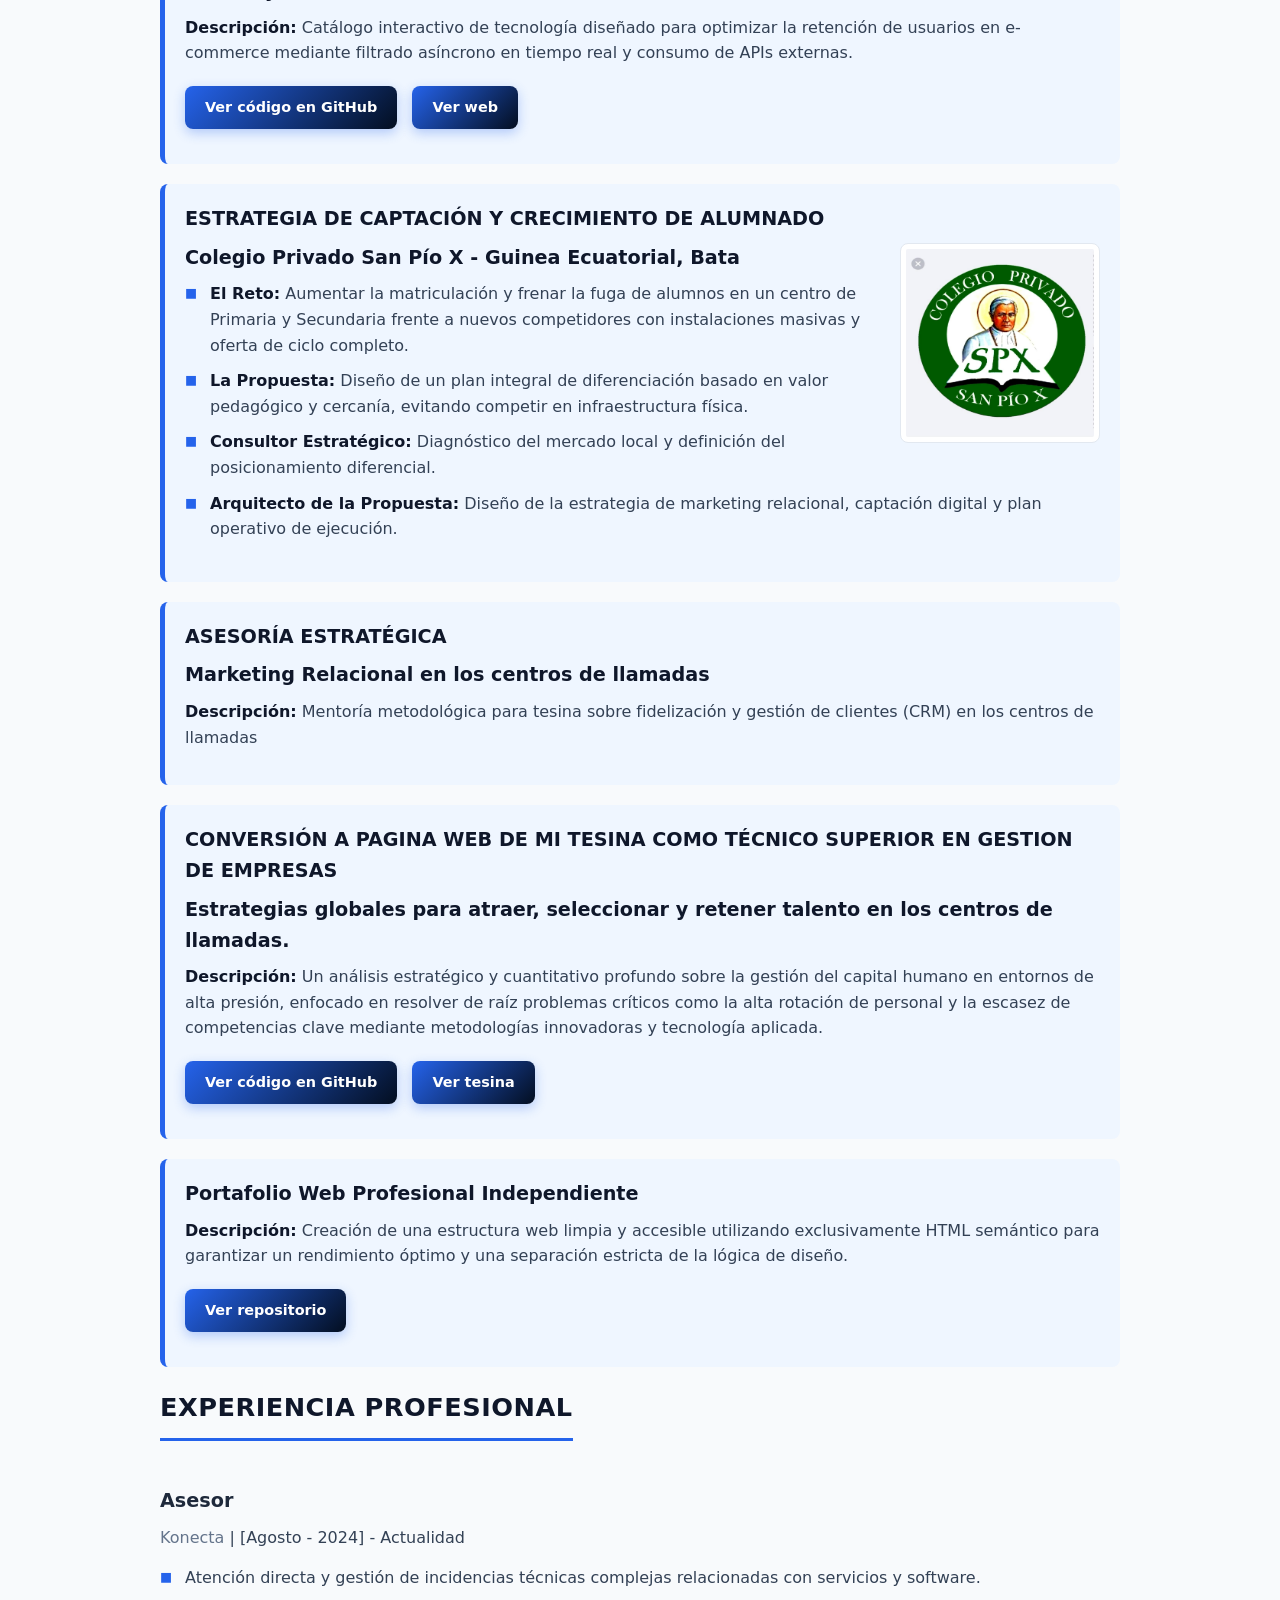
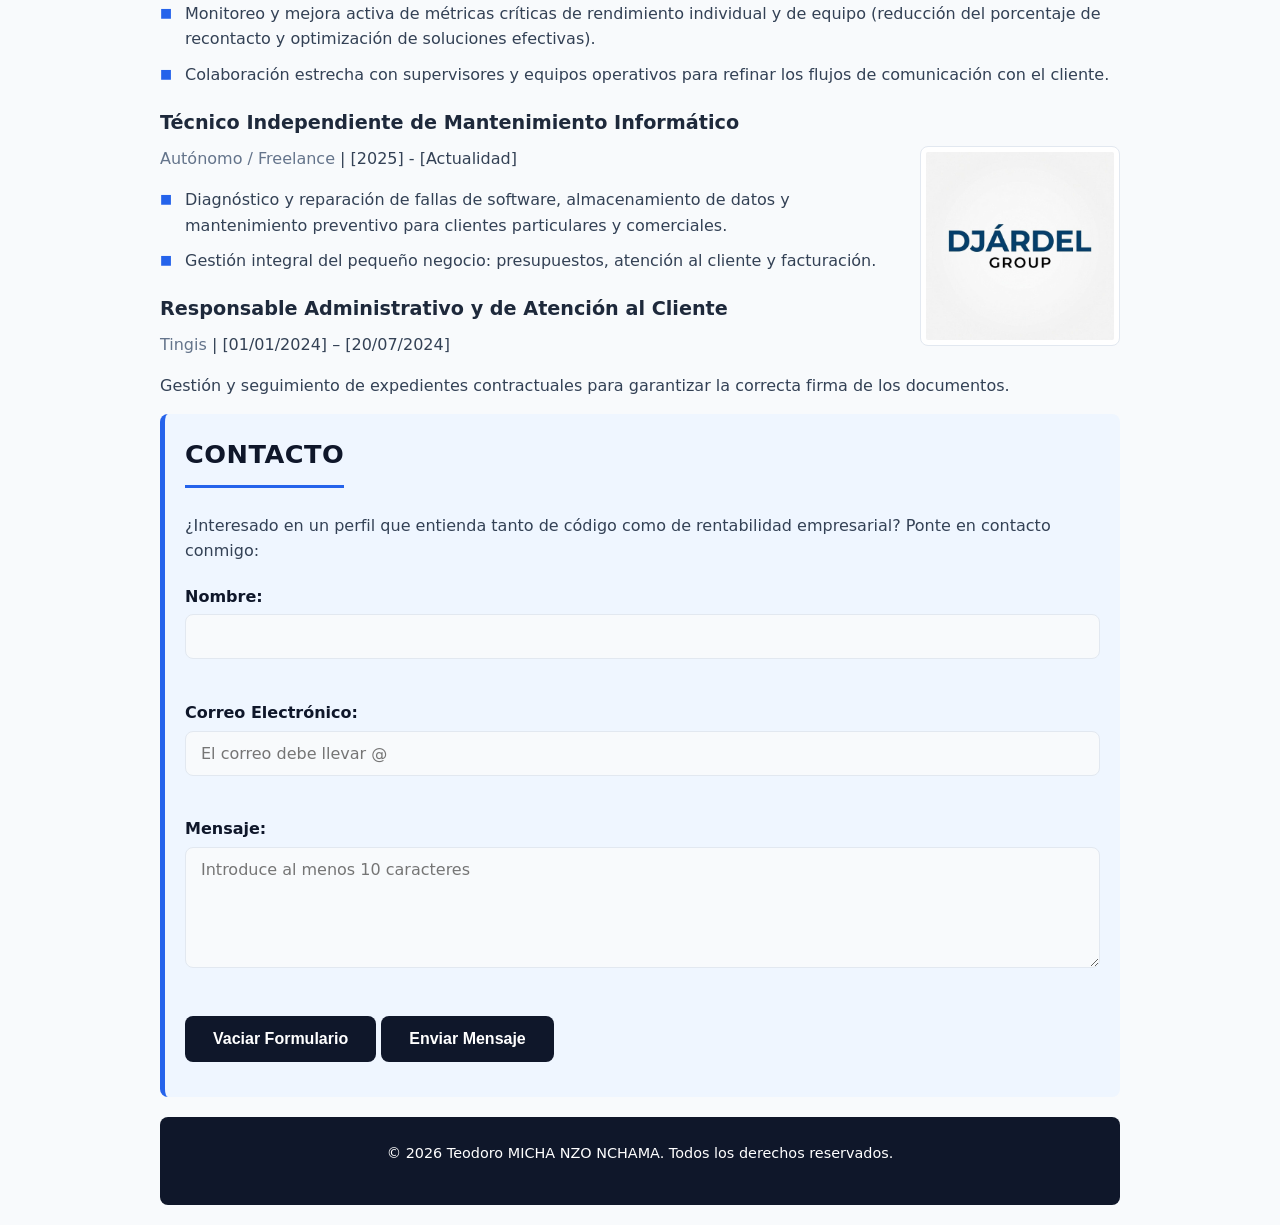
==== commit 5d539af5: "Simulaciones e IA Visual terminado" ====
--- a/index.html
+++ b/index.html
@@ -3,7 +3,7 @@
 <head>
     <meta charset="UTF-8">
     <meta name="viewport" content="width=device-width, initial-scale=1.0">
-    <link rel="shortcut icon" href="LOGO.jpg" type="image/x-icon">
+    <link rel="shortcut icon" href="Logo_sin_fondo.png" type="image/x-icon">
     <link rel="stylesheet" href="index.css">
     <title>Teodoro Micha | Portafolio de Desarrollo Informático y Gestión Empresarial</title>
     <meta name="description" content="Portafolio profesional de Teodoro Micha. Proyectos de desarrollo web, software e integración de Inteligencia Artificial.">
@@ -105,6 +105,25 @@
 
     <section id="proyectos">
         <h2>Proyectos</h2>
+
+        <article>
+            <h3>DJÁRDEL FRAMEWORK</h3>
+            <h3>Ecosistema Web Modular e Interactivo.</h3>
+            <p><strong>Descripción:</strong> framework frontend desarrollado íntegramente desde cero con HTML5, CSS3 y JavaScript nativo, concebido para unificar diversas aplicaciones web especializadas bajo una identidad visual futurista de estilo Dark Glassmorphism con gradientes de neón dinámicos.</p>
+            <p>El proyecto está estructurado estratégicamente en tres pilares tecnológicos principales:</p>
+            <ul>
+                <li><strong>Simulaciones e Inteligencia Artificial Visual: </strong>Espacio dedicado a interfaces interactivas y lógica algorítmica en el cliente (como el primer módulo insignia Piter Monarca).</li>
+                <li><strong>Productividad y Aplicaciones SaaS:</strong> Módulos orientados a herramientas funcionales de utilidad diaria para el usuario.</li>
+                <li><strong>Seguridad y Criptografía: </strong> Utilidades enfocadas en la encriptación y el procesamiento seguro de datos en el navegador.</li>
+            </ul>
+            <p>Diseñado sin dependencias de servidores backend ni APIs externas, todo el ecosistema prioriza el rendimiento local, la limpieza del código en español y una experiencia de usuario completamente responsiva y extensible para futuras expansiones. </p>
+
+            <p>
+                <a href="https://github.com/Teodoro-Micha/mi-portafolio/blob/main/DJARDEL_FRAMEWORK/Djardel_Framework.HTML" target="_blank" class="boton-proyecto">Ver código en GitHub</a>
+                <a href="DJARDEL_FRAMEWORK/Djardel_Framework.HTML" target="_blank" class="boton-proyecto">Ver web</a>
+            </p>
+        </article>
+
 
         <article>
             <h3>CENTRO DE CATÁLOGO TECNOLÓGICO</h3>
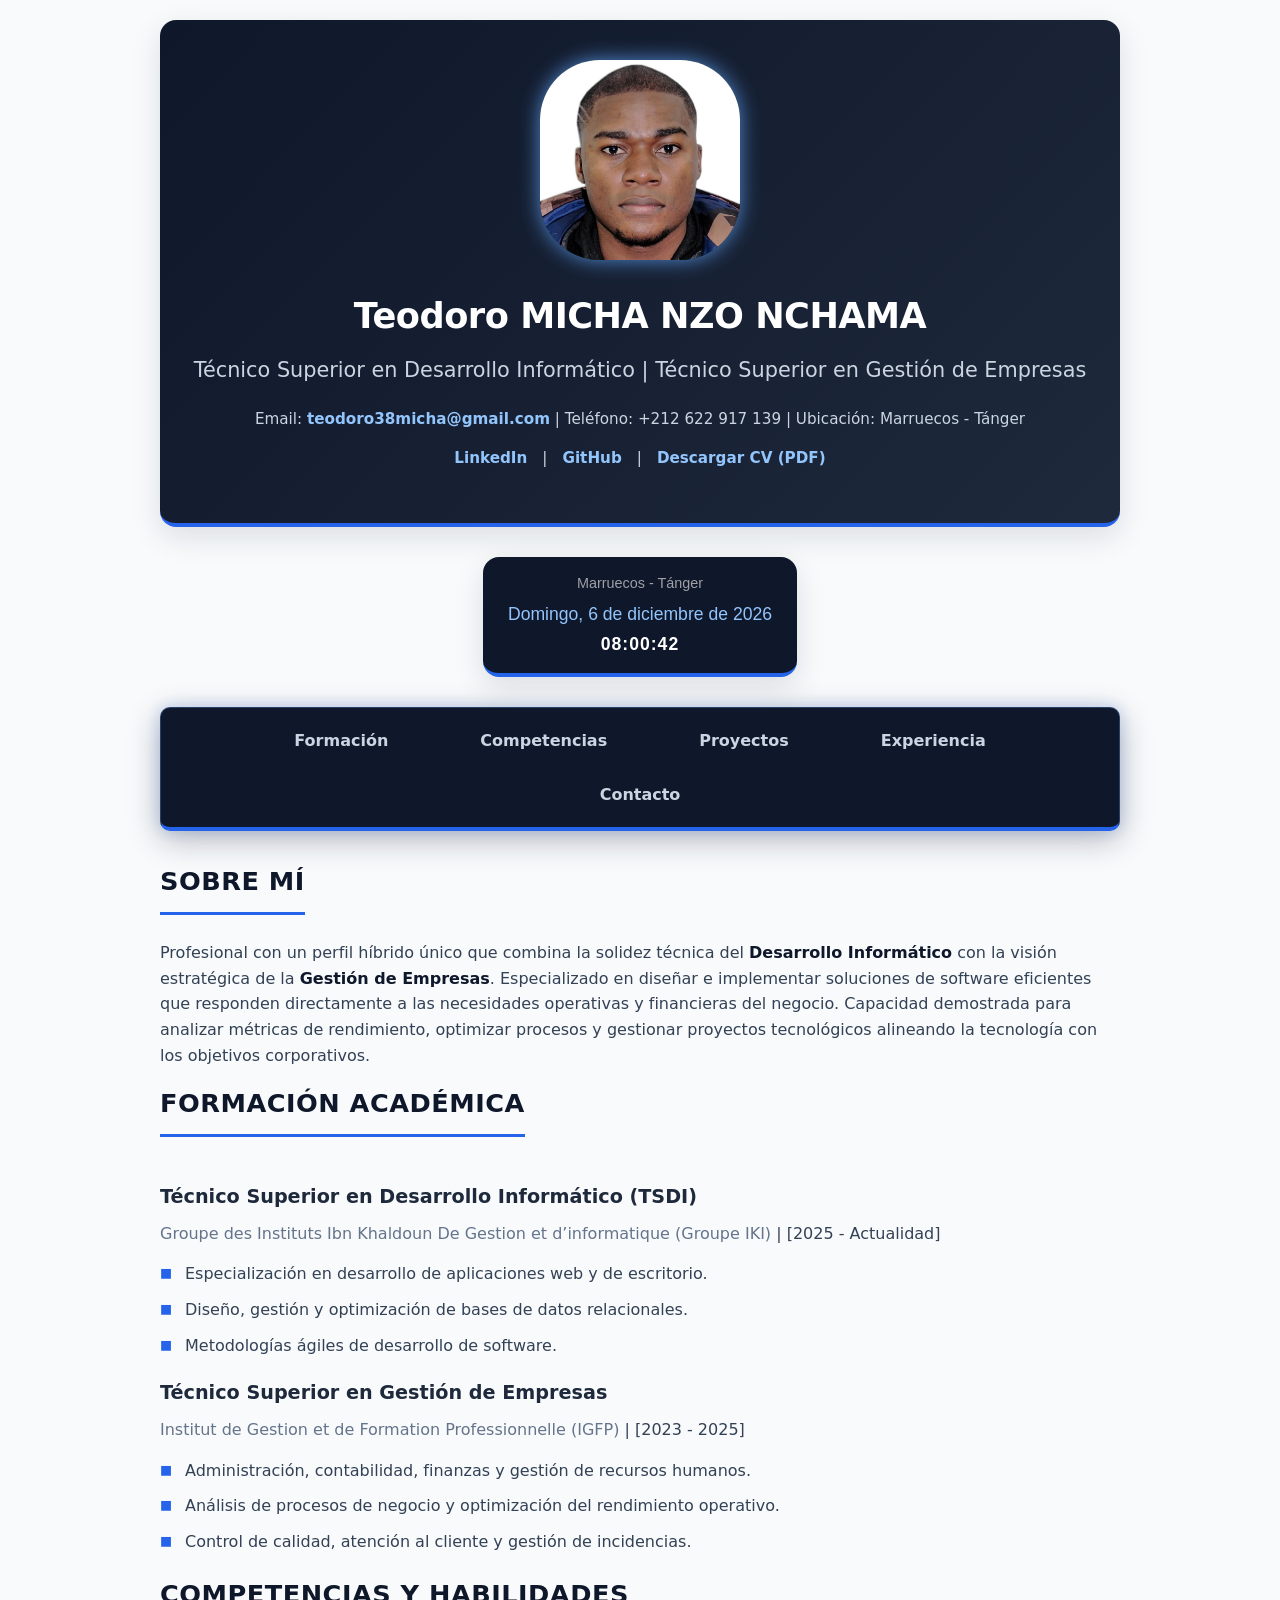
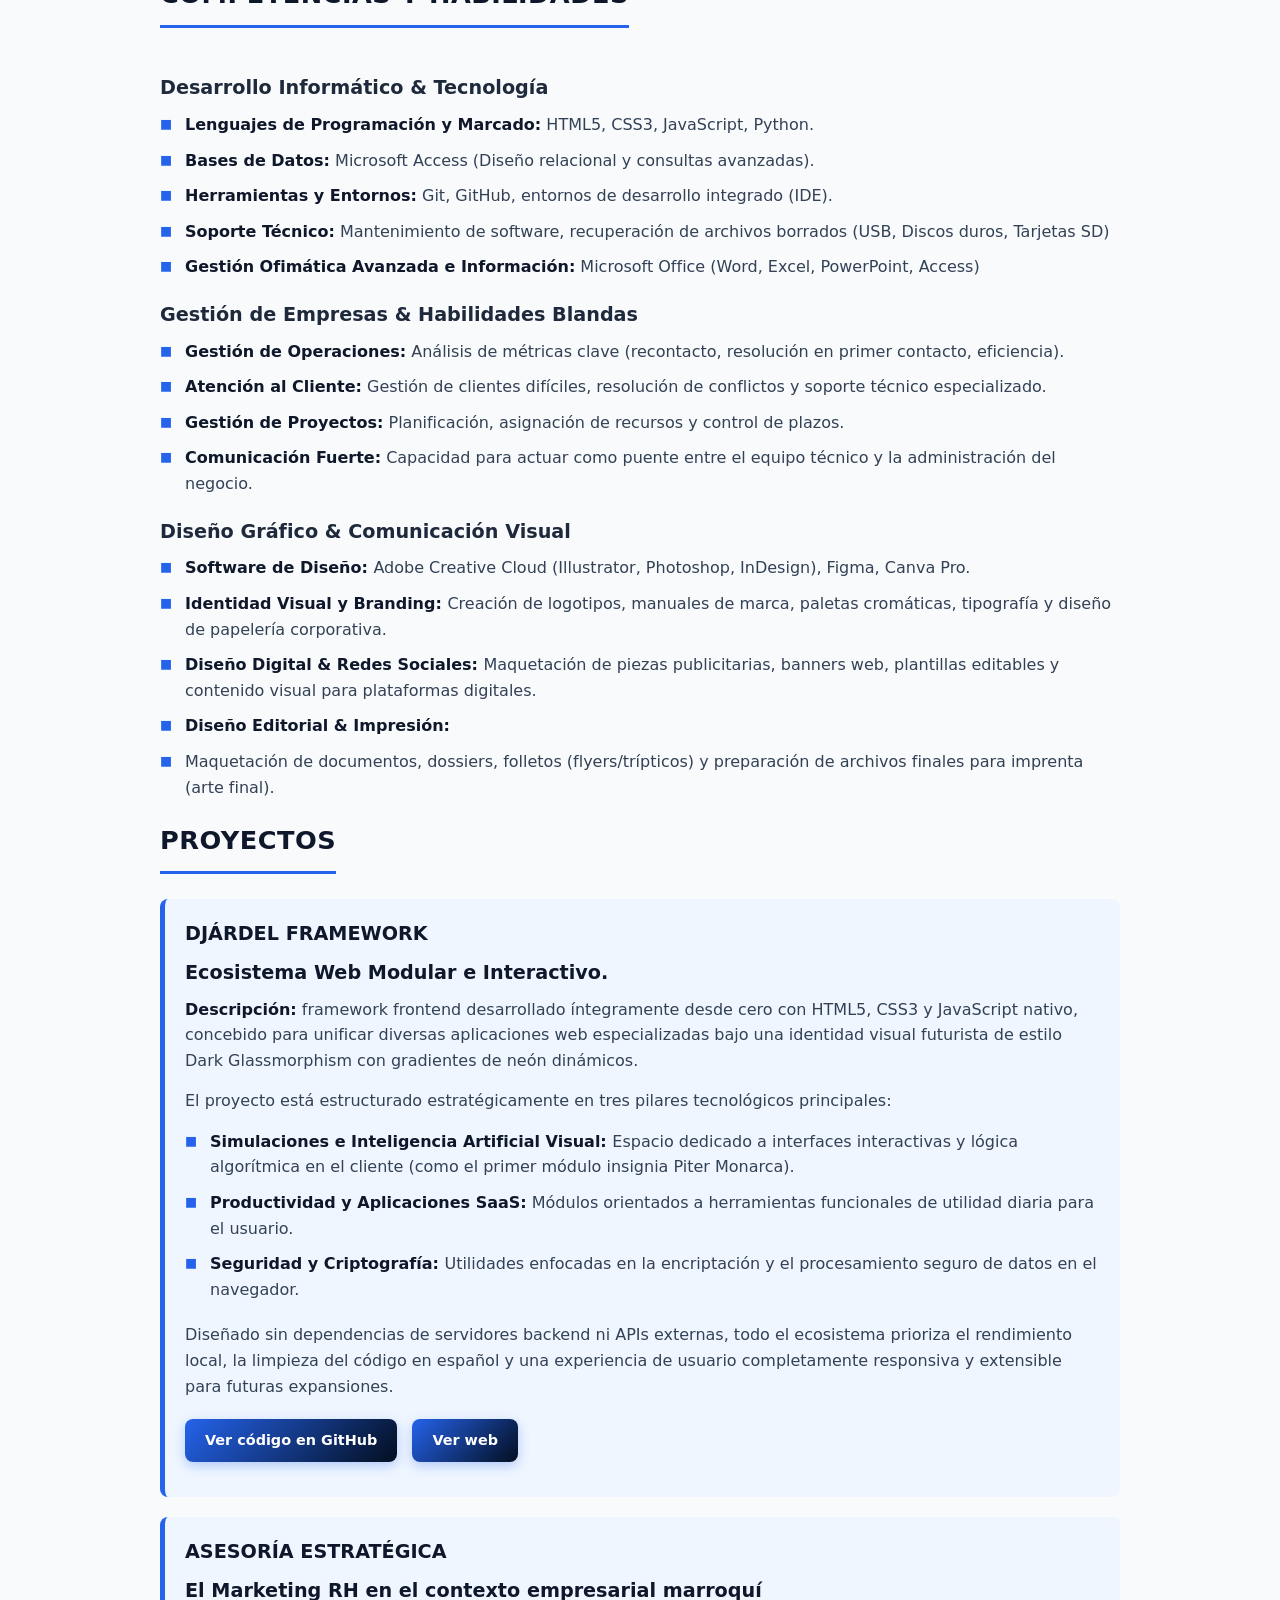
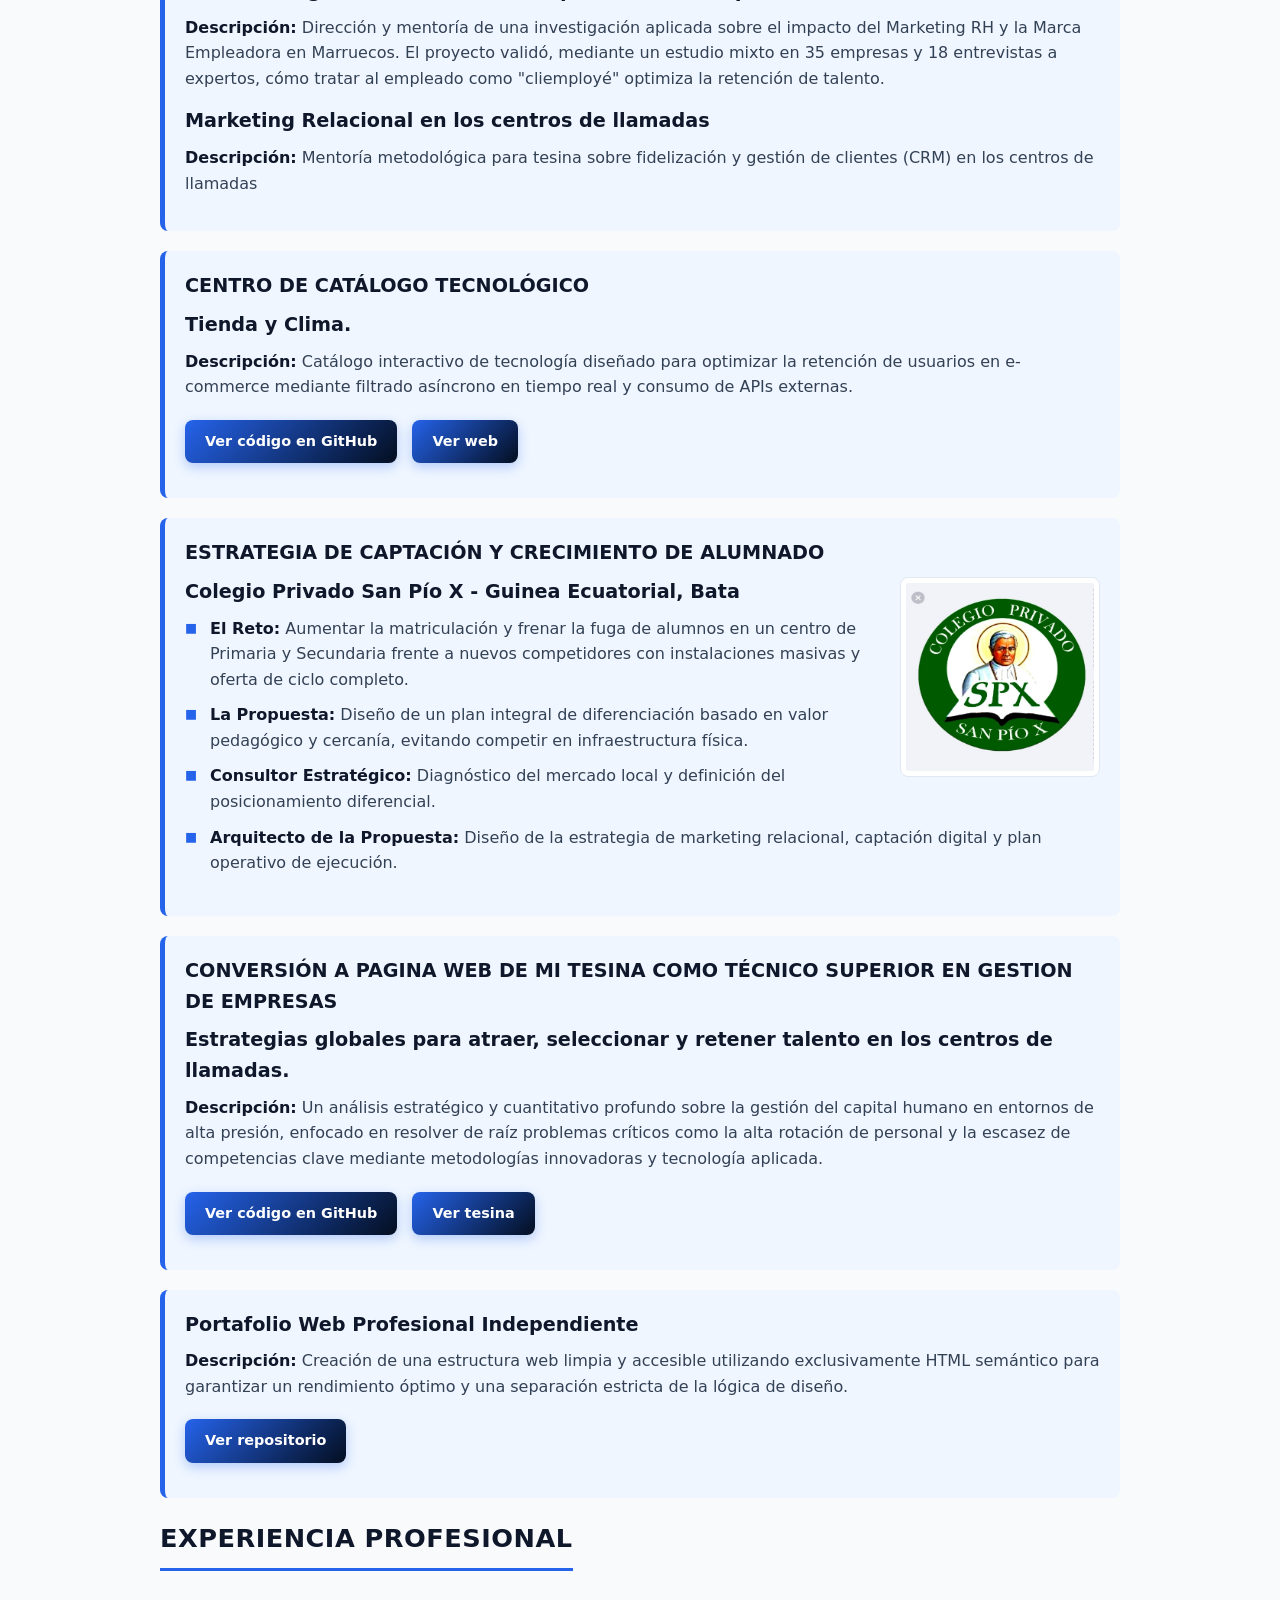
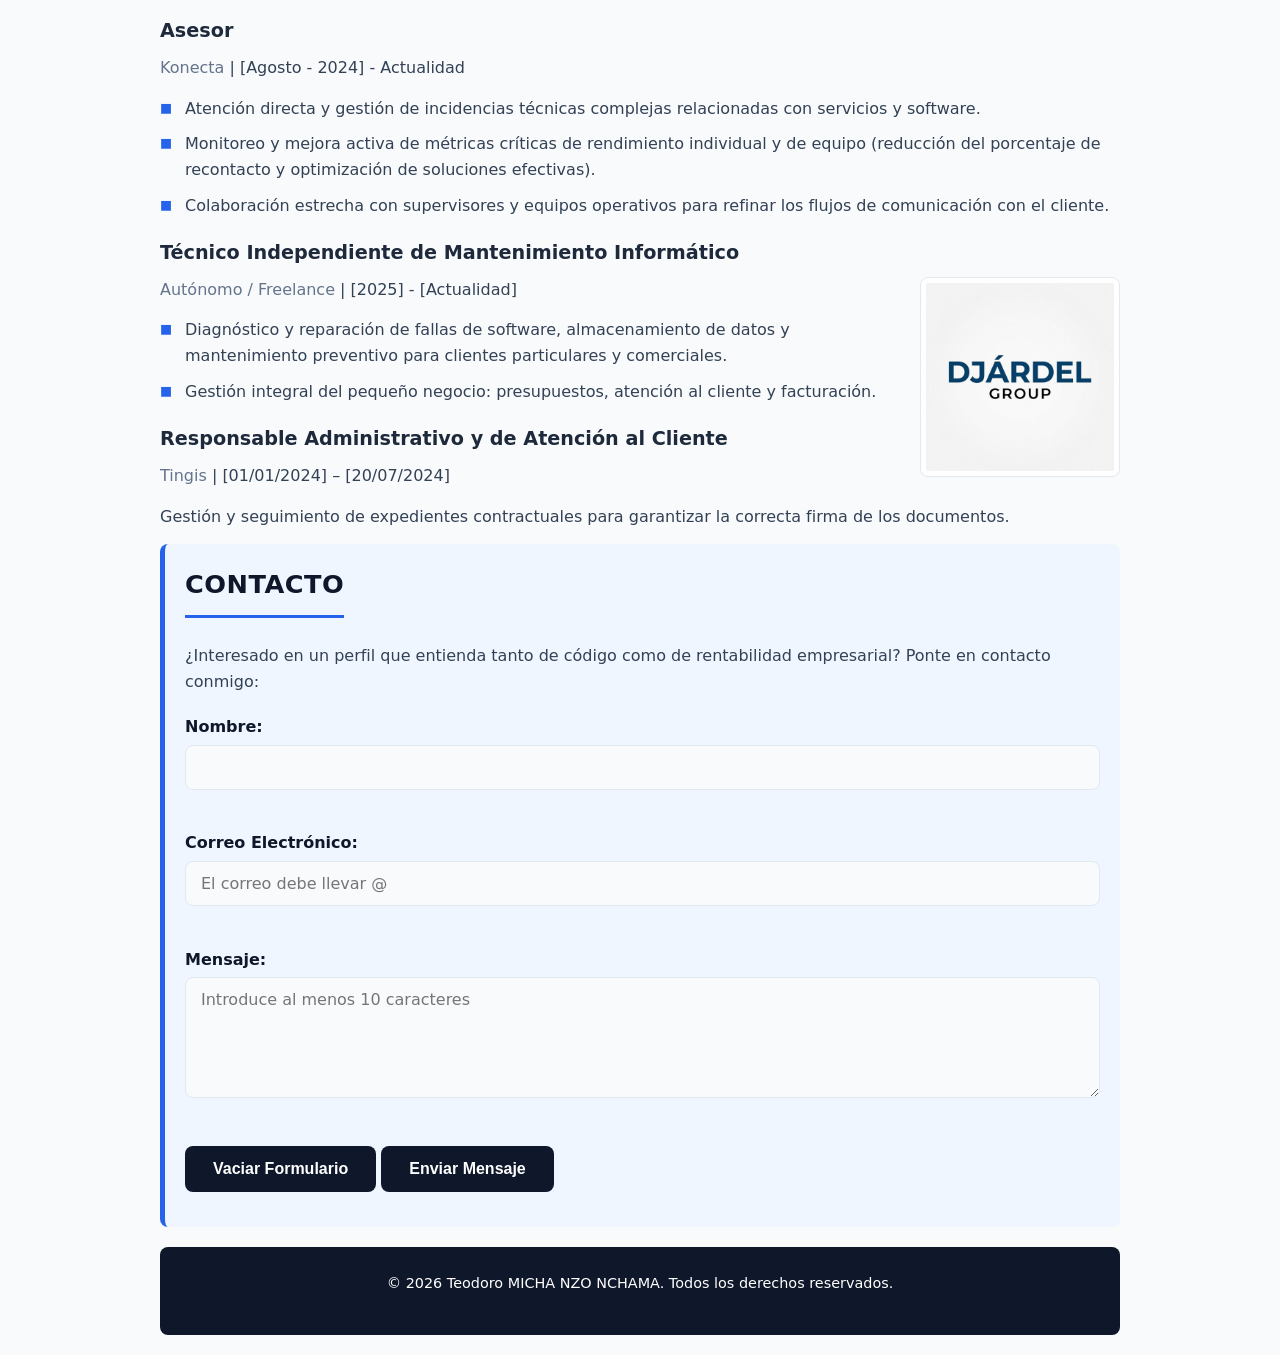
==== commit 8766a646: "Actualizando mi portafolio web" ====
--- a/index.html
+++ b/index.html
@@ -124,6 +124,14 @@
             </p>
         </article>
 
+        <article>
+            <h3>ASESORÍA ESTRATÉGICA</h3>
+            <h3>El Marketing RH en el contexto empresarial marroquí</h3>
+            <p><strong>Descripción:</strong> Dirección y mentoría de una investigación aplicada sobre el impacto del Marketing RH y la Marca Empleadora en Marruecos. El proyecto validó, mediante un estudio mixto en 35 empresas y 18 entrevistas a expertos, cómo tratar al empleado como "cliemployé" optimiza la retención de talento.</p>
+            <h3> Marketing Relacional en los centros de llamadas</h3>
+            <p><strong>Descripción:</strong> Mentoría metodológica para tesina sobre fidelización y gestión de clientes (CRM) en los centros de llamadas</p>
+        </article>
+
 
         <article>
             <h3>CENTRO DE CATÁLOGO TECNOLÓGICO</h3>
@@ -147,13 +155,6 @@
                 <li><strong>Arquitecto de la Propuesta:</strong> Diseño de la estrategia de marketing relacional, captación digital y plan operativo de ejecución.</li>
             </ul>
         </article>
-        
-        <article>
-            <h3>ASESORÍA ESTRATÉGICA</h3>
-            <h3> Marketing Relacional en los centros de llamadas</h3>
-            <p><strong>Descripción:</strong> Mentoría metodológica para tesina sobre fidelización y gestión de clientes (CRM) en los centros de llamadas</p>
-        </article>
-            
 
         <article>
             <h3>CONVERSIÓN A PAGINA WEB DE MI TESINA COMO TÉCNICO SUPERIOR EN GESTION DE EMPRESAS</h3>
